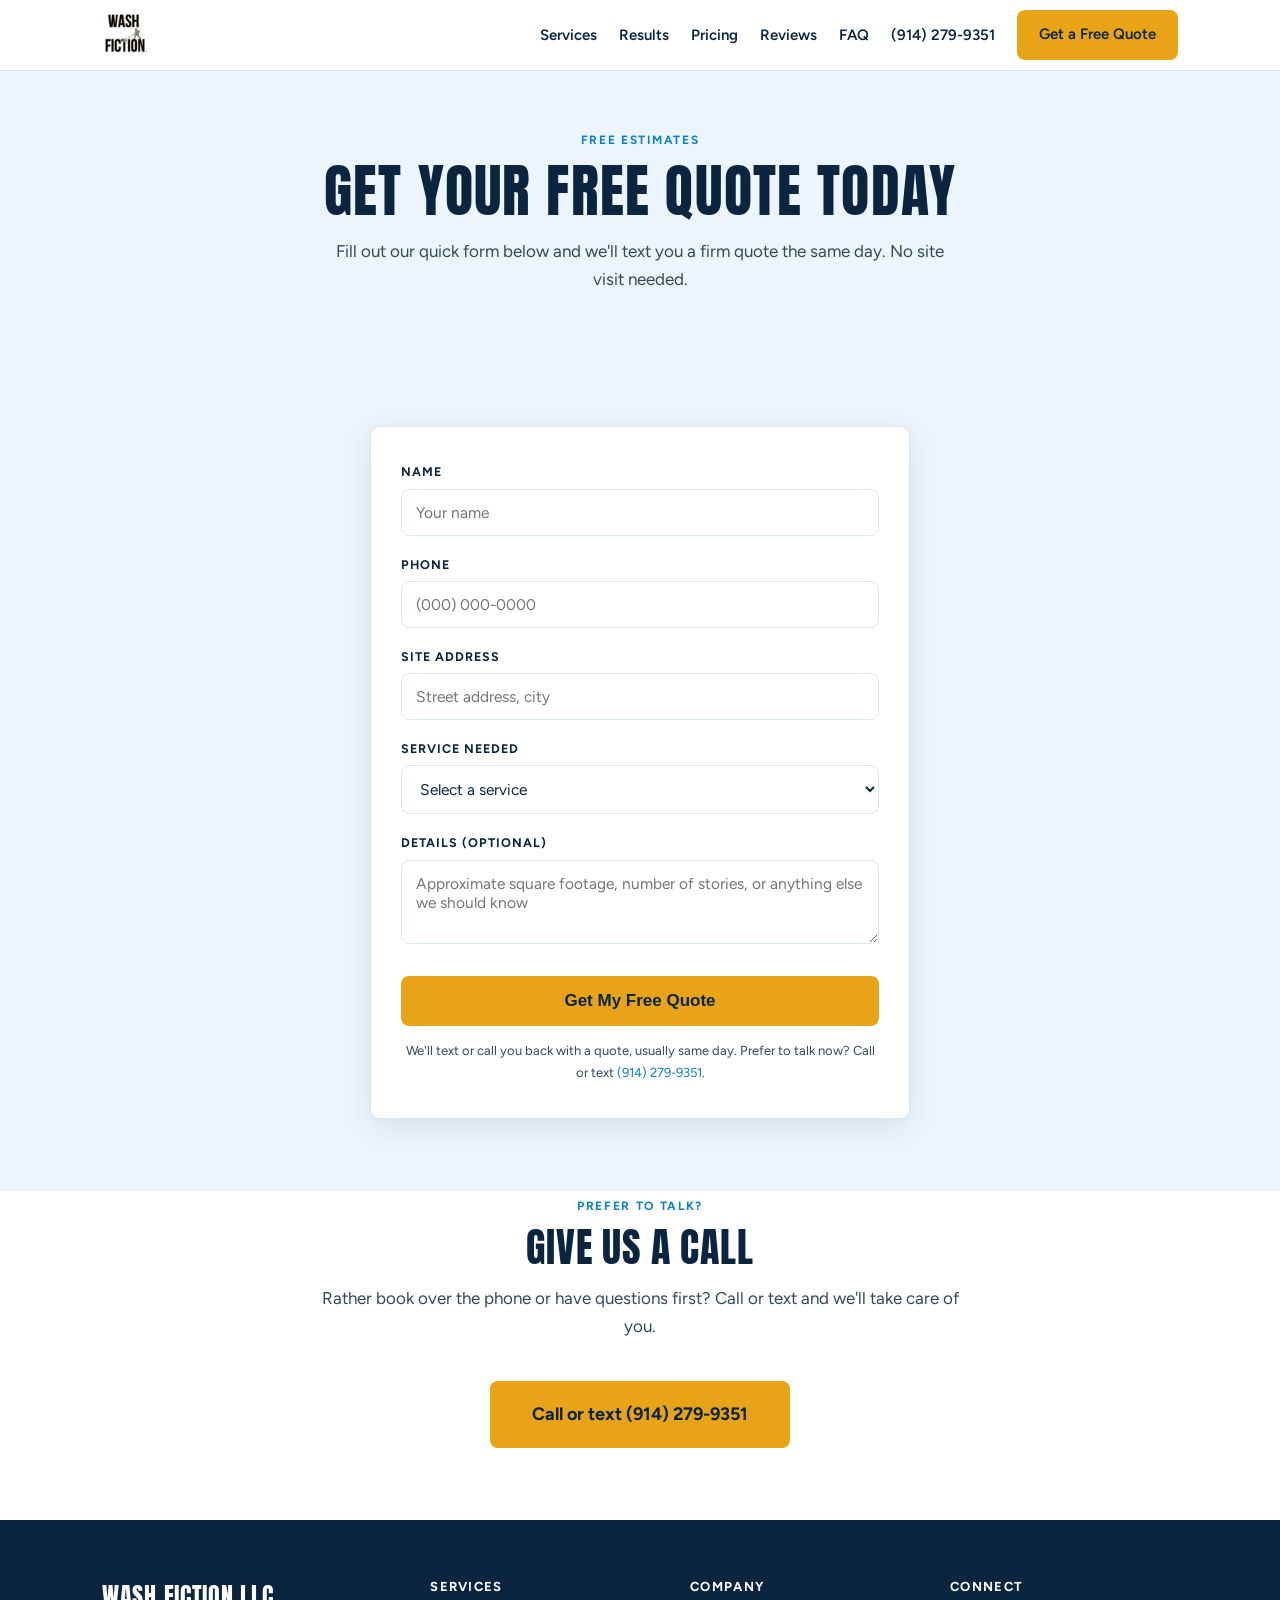
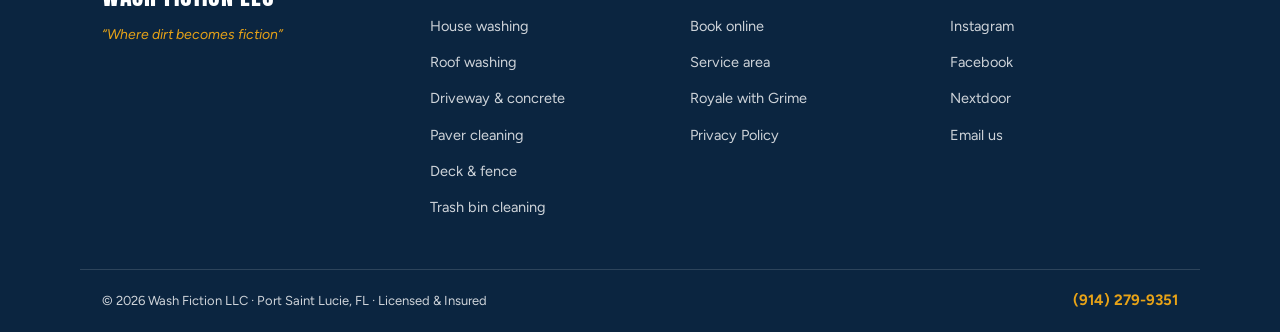
==== book.html @ 0825ec8f "Add files via upload" ====
<!DOCTYPE html>
<html lang="en">
<head>
<meta charset="UTF-8">
<meta name="viewport" content="width=device-width, initial-scale=1.0">

<!-- Google tag (gtag.js) -->
<script async src="https://www.googletagmanager.com/gtag/js?id=G-NVC5GT0XMM"></script>
<script>
  window.dataLayer = window.dataLayer || [];
  function gtag(){dataLayer.push(arguments);}
  gtag('js', new Date());
  gtag('config', 'G-NVC5GT0XMM');
</script>
<title>Book a Free Quote | Pressure Washing Port Saint Lucie | Wash Fiction</title>
<meta name="description" content="Request a free pressure washing quote in Port Saint Lucie, FL. Name, phone, service — we text you a firm price, usually the same day.">
<link rel="canonical" href="https://washfiction.com/book.html">
<meta property="og:title" content="Book a Free Quote | Pressure Washing Port Saint Lucie | Wash Fiction">
<meta property="og:description" content="Request a free pressure washing quote in Port Saint Lucie, FL. Name, phone, service — we text you a firm price, usually the same day.">
<meta property="og:url" content="https://washfiction.com/book.html">
<meta property="og:type" content="website">
<meta property="og:image" content="https://washfiction.com/og-image.jpg">
<meta property="og:image:width" content="1200">
<meta property="og:image:height" content="630">
<meta name="twitter:card" content="summary_large_image">
<meta name="twitter:image" content="https://washfiction.com/og-image.jpg">
<link rel="preconnect" href="https://fonts.googleapis.com">
<link rel="preconnect" href="https://fonts.gstatic.com" crossorigin>
<link href="https://fonts.googleapis.com/css2?family=Anton&family=Figtree:wght@400;600;700&display=swap" rel="stylesheet">
<link rel="stylesheet" href="styles.css">
<script type="application/ld+json">
{
 "@context": "https://schema.org",
 "@type": "LocalBusiness",
 "@id": "https://washfiction.com/#business",
 "name": "Wash Fiction LLC",
 "description": "Professional pressure washing and soft washing serving Port Saint Lucie, Stuart, Palm City, and the Treasure Coast of Florida.",
 "url": "https://washfiction.com",
 "telephone": "+19142799351",
 "email": "chris@washfiction.com",
 "image": "https://washfiction.com/og-image.jpg",
 "priceRange": "$150 - $600",
 "address": {
  "@type": "PostalAddress",
  "addressLocality": "Port Saint Lucie",
  "addressRegion": "FL",
  "addressCountry": "US"
 },
 "areaServed": [
  {
   "@type": "City",
   "name": "Port Saint Lucie"
  },
  {
   "@type": "City",
   "name": "Stuart"
  },
  {
   "@type": "City",
   "name": "Palm City"
  },
  {
   "@type": "City",
   "name": "Jensen Beach"
  },
  {
   "@type": "City",
   "name": "Fort Pierce"
  },
  {
   "@type": "City",
   "name": "Hobe Sound"
  }
 ],
 "sameAs": [
  "https://instagram.com/washfiction",
  "https://facebook.com/washfiction"
 ]
}
</script>

</head>
<body data-page="book">
<nav>
  <div class="nav-inner">
    <div class="nav-brand">
      <a href="index.html" aria-label="Wash Fiction LLC home"><img src="logo.svg" alt="Wash Fiction LLC"></a>
    </div>
    <ul class="nav-links" id="navLinks">
      <li><a href="index.html#services">Services</a></li>
      <li><a href="index.html#results">Results</a></li>
      <li><a href="index.html#pricing">Pricing</a></li>
      <li><a href="index.html#reviews">Reviews</a></li>
      <li><a href="index.html#faq">FAQ</a></li>
      <li class="nav-phone-top"><a class="nav-phone" href="tel:+19142799351">(914) 279-9351</a></li>
      <li><a href="book.html" class="btn btn-gold nav-cta">Get a Free Quote</a></li>
    </ul>
    <button class="hamburger" id="hamburger" aria-label="Menu">
      <span></span><span></span><span></span>
    </button>
  </div>
</nav>

<header class="svc-hero band" style="padding-bottom:20px;">
  <div class="wrap center">
    <p class="eyebrow">Free estimates</p>
    <h1>Get your free quote today</h1>
    <p class="lede">Fill out our quick form below and we'll text you a firm quote the same day. No site visit needed.</p>
  </div>
</header>
<section id="book" class="band center">
  <div class="wrap">
    <div class="reveal">
      <form class="quote-form" id="quoteForm" action="https://api.web3forms.com/submit" method="POST" autocomplete="on">
        <input type="hidden" name="access_key" value="2c1e29c5-a08d-449c-82dc-ea2ef049fccb">
        <input type="hidden" name="subject" value="New Quote Request — Wash Fiction">
        <input type="hidden" name="from_name" value="Wash Fiction Website">
        <input type="hidden" name="page" value="book">
        <input type="checkbox" name="botcheck" style="display:none;">

        <label for="qf-name">Name</label>
        <input type="text" id="qf-name" name="name" placeholder="Your name" required autocomplete="name" autocapitalize="words">

        <label for="qf-phone">Phone</label>
        <input type="tel" id="qf-phone" name="phone" placeholder="(000) 000-0000" required autocomplete="tel" inputmode="tel">

        <label for="qf-address">Site Address</label>
        <input type="text" id="qf-address" name="site_address" placeholder="Street address, city" required autocomplete="street-address" autocapitalize="words">

        <label for="qf-service">Service Needed</label>
        <select id="qf-service" name="service" required>
        <option value="" disabled selected>Select a service</option>
        <option value="House Wash">House Wash</option>
        <option value="Roof Wash">Roof Wash</option>
        <option value="Concrete Cleaning">Concrete Cleaning</option>
        <option value="Paver Cleaning">Paver Cleaning</option>
        <option value="Deck Cleaning">Deck Cleaning</option>
        <option value="Fence Cleaning">Fence Cleaning</option>
        <option value="Trash Bin Cleaning">Trash Bin Cleaning</option>
        <option value="House &amp; Concrete Combo">House &amp; Concrete Combo</option>
        <option value="Multiple / Not Sure">Multiple / Not Sure</option>
        </select>

        <label for="qf-details">Details (optional)</label>
        <textarea id="qf-details" name="details" placeholder="Approximate square footage, number of stories, or anything else we should know"></textarea>

        <button type="submit" class="btn btn-gold">Get My Free Quote</button>
        <p class="form-note">We'll text or call you back with a quote, usually same day. Prefer to talk now? Call or text <a href="tel:+19142799351">(914) 279-9351</a>.</p>
      </form>
      <div class="form-success" id="formSuccess">
        <div class="display">Request received!</div>
        <p>Thanks for reaching out. We'll get back to you with a quote shortly &mdash; usually the same day. Need us fast? Call or text (914) 279-9351.</p>
      </div>
    </div>
  </div>
</section>
<section id="call" class="center" style="padding-top:0;">
  <div class="wrap">
    <p class="eyebrow reveal">Prefer to talk?</p>
    <h2 class="reveal">Give us a call</h2>
    <p class="lede reveal">Rather book over the phone or have questions first? Call or text and we'll take care of you.</p>
    <a href="tel:+19142799351" class="btn btn-gold reveal" style="font-size:18px;padding:16px 40px;">Call or text (914) 279-9351</a>
  </div>
</section>

<footer>
  <div class="footer-top">
    <div>
      <div class="footer-brand-name">Wash Fiction LLC</div>
      <div class="footer-brand-tag">&ldquo;Where dirt becomes fiction&rdquo;</div>
    </div>
    <div>
      <h4>Services</h4>
      <ul>
        <li><a href="house-washing.html">House washing</a></li>
        <li><a href="roof-washing.html">Roof washing</a></li>
        <li><a href="concrete-cleaning.html">Driveway &amp; concrete</a></li>
        <li><a href="paver-cleaning.html">Paver cleaning</a></li>
        <li><a href="deck-fence-cleaning.html">Deck &amp; fence</a></li>
        <li><a href="trash-bin-cleaning.html">Trash bin cleaning</a></li>
      </ul>
    </div>
    <div>
      <h4>Company</h4>
      <ul>
        <li><a href="book.html">Book online</a></li>
        <li><a href="index.html#area">Service area</a></li>
        <li><a href="royale-with-grime.html">Royale with Grime</a></li>
        <li><a href="privacy.html">Privacy Policy</a></li>
      </ul>
    </div>
    <div>
      <h4>Connect</h4>
      <ul>
        <li><a href="https://instagram.com/washfiction" target="_blank" rel="noopener">Instagram</a></li>
        <li><a href="https://facebook.com/washfiction" target="_blank" rel="noopener">Facebook</a></li>
        <li><a href="https://nextdoor.com" target="_blank" rel="noopener">Nextdoor</a></li>
        <li><a href="mailto:chris@washfiction.com">Email us</a></li>
      </ul>
    </div>
  </div>
  <div class="footer-bottom">
    <div>&copy; 2026 Wash Fiction LLC &middot; Port Saint Lucie, FL &middot; Licensed &amp; Insured</div>
    <a class="footer-phone" href="tel:+19142799351">(914) 279-9351</a>
  </div>
</footer>
<a href="book.html" class="float-est" aria-label="Get a free quote">
  <svg viewBox="0 0 24 24" fill="none" stroke="currentColor" stroke-width="2.2" stroke-linecap="round" stroke-linejoin="round"><path d="M14 2H6a2 2 0 0 0-2 2v16a2 2 0 0 0 2 2h12a2 2 0 0 0 2-2V8z"/><polyline points="14 2 14 8 20 8"/><line x1="9" y1="15" x2="15" y2="15"/></svg>
  Free Quote
</a>
<script src="main.js" defer></script>
</body>
</html>
---- styles.css ----
/* ============================================================
   Wash Fiction LLC — V2  ·  bright & clean
   Palette: ink navy / water blue / sky wash / brand gold
   Type: Anton (display) + Figtree (body)
   ============================================================ */
:root {
  --ink: #0B2540;        /* deep harbor navy */
  --blue: #0E7FC1;       /* clean water blue */
  --blue-dark: #0A5E90;
  --sky: #ECF5FB;        /* pale sky section band */
  --line: #D8E6F0;
  --gold: #E8A317;       /* brand gold, CTA only */
  --gold-dark: #C98A0E;
  --text: #33475B;
  --white: #FFFFFF;
  --radius: 10px;
  --shadow: 0 8px 28px rgba(11, 37, 64, .10);
}

* { margin: 0; padding: 0; box-sizing: border-box; }
html { scroll-behavior: smooth; }
@media (prefers-reduced-motion: reduce) {
  html { scroll-behavior: auto; }
  *, *::before, *::after { animation: none !important; transition: none !important; }
}
body {
  font-family: 'Figtree', system-ui, sans-serif;
  color: var(--text);
  background: var(--white);
  line-height: 1.7;
  font-size: 16px;
  -webkit-font-smoothing: antialiased;
}
img, video { max-width: 100%; display: block; }
a { color: var(--blue); text-decoration: none; }
a:hover { color: var(--blue-dark); }
:focus-visible { outline: 3px solid var(--blue); outline-offset: 2px; }

h1, h2, .display {
  font-family: 'Anton', sans-serif;
  font-weight: 400;
  letter-spacing: .02em;
  color: var(--ink);
  line-height: 1.08;
  text-transform: uppercase;
}
h1 { font-size: clamp(34px, 5.4vw, 58px); }
h2 { font-size: clamp(26px, 4vw, 40px); }
h3 { font-size: 19px; color: var(--ink); font-weight: 700; }

.wrap { max-width: 1120px; margin: 0 auto; padding: 0 22px; }
section { padding: 72px 0; }
.band { background: var(--sky); }

.eyebrow {
  display: inline-block;
  font-size: 12px; font-weight: 700;
  letter-spacing: .14em; text-transform: uppercase;
  color: var(--blue);
  margin-bottom: 10px;
}
.lede { max-width: 640px; margin: 14px auto 40px; font-size: 17px; }
.center { text-align: center; }
.center .lede { margin-left: auto; margin-right: auto; }

/* ---------- buttons ---------- */
.btn {
  display: inline-block;
  font-weight: 700; font-size: 16px;
  padding: 14px 30px;
  border-radius: 8px;
  border: 2px solid transparent;
  cursor: pointer;
  transition: transform .15s, box-shadow .15s, background .15s;
  text-align: center;
}
.btn-gold { background: var(--gold); color: var(--ink); }
.btn-gold:hover { background: var(--gold-dark); color: var(--ink); transform: translateY(-1px); box-shadow: var(--shadow); }
.btn-outline { border-color: var(--ink); color: var(--ink); background: transparent; }
.btn-outline:hover { background: var(--ink); color: var(--white); }
.btn-ghost-light { border-color: rgba(255,255,255,.7); color: var(--white); }
.btn-ghost-light:hover { background: rgba(255,255,255,.12); color: var(--white); }

/* ---------- nav ---------- */
nav {
  position: sticky; top: 0; z-index: 60;
  background: rgba(255,255,255,.96);
  backdrop-filter: blur(8px);
  border-bottom: 1px solid var(--line);
}
.nav-inner {
  max-width: 1120px; margin: 0 auto; padding: 10px 22px;
  display: flex; align-items: center; gap: 24px;
}
.nav-brand img { height: 46px; width: auto; }
.nav-links {
  display: flex; align-items: center; gap: 22px;
  list-style: none; margin-left: auto;
}
.nav-links a { color: var(--ink); font-weight: 600; font-size: 15px; }
.nav-links a:hover { color: var(--blue); }
.nav-phone { font-weight: 700; color: var(--ink); white-space: nowrap; }
.nav-phone:hover { color: var(--blue); }
.nav-cta { padding: 10px 20px; font-size: 15px; }
.hamburger {
  display: none; margin-left: auto;
  background: none; border: 0; cursor: pointer; padding: 8px;
}
.hamburger span {
  display: block; width: 24px; height: 3px; margin: 5px 0;
  background: var(--ink); border-radius: 2px;
}

/* ---------- hero ---------- */
.hero { padding: 64px 0 72px; }
.hero-grid {
  display: grid; grid-template-columns: 1.05fr 1fr;
  gap: 48px; align-items: center;
}
.hero-loc {
  font-size: 12px; font-weight: 700; letter-spacing: .14em;
  text-transform: uppercase; color: var(--blue); margin-bottom: 14px;
}
.hero-sub { font-size: 17px; margin: 18px 0 28px; max-width: 520px; }
.hero-btns { display: flex; gap: 12px; flex-wrap: wrap; }
.hero-proof { margin-top: 22px; font-size: 14px; font-weight: 600; color: var(--ink); }
.hero-proof .stars { color: var(--gold); letter-spacing: 2px; }

/* before/after slider — the signature element */
.ba-slider {
  position: relative; overflow: hidden;
  border-radius: var(--radius);
  box-shadow: var(--shadow);
  aspect-ratio: 4 / 3;
  background: var(--sky);
  touch-action: none;
  user-select: none;
}
.ba-slider img {
  position: absolute; inset: 0;
  width: 100%; height: 100%; object-fit: cover;
  pointer-events: none;
}
.ba-slider .img-before { clip-path: inset(0 calc(100% - var(--pos, 50%)) 0 0); }
.ba-slider .handle {
  position: absolute; top: 0; bottom: 0;
  left: var(--pos, 50%); width: 3px;
  background: var(--white);
  box-shadow: 0 0 0 1px rgba(11,37,64,.25);
  transform: translateX(-50%);
}
.ba-slider .handle::after {
  content: "\2194";
  position: absolute; top: 50%; left: 50%;
  transform: translate(-50%, -50%);
  width: 42px; height: 42px;
  background: var(--white); color: var(--ink);
  border-radius: 50%;
  display: flex; align-items: center; justify-content: center;
  font-size: 18px; font-weight: 700;
  box-shadow: var(--shadow);
}
.ba-slider .tag {
  position: absolute; top: 12px;
  padding: 4px 12px; border-radius: 999px;
  font-size: 12px; font-weight: 700; letter-spacing: .06em;
  text-transform: uppercase; color: var(--white);
  z-index: 2;
}
.tag-before { left: 12px; background: rgba(11,37,64,.85); }
.tag-after { right: 12px; background: var(--blue); }
.ba-slider input[type="range"] {
  position: absolute; inset: 0; width: 100%; height: 100%;
  opacity: 0; cursor: ew-resize; margin: 0;
}
.ba-slider-caption {
  margin-top: 10px; text-align: center;
  font-size: 13px; color: var(--text);
}

/* ---------- trust bar ---------- */
.trust-bar { background: var(--ink); padding: 16px 0; }
.trust-inner {
  max-width: 1120px; margin: 0 auto; padding: 0 22px;
  display: flex; flex-wrap: wrap; justify-content: center;
  gap: 10px 34px;
}
.trust-item {
  color: var(--white); font-size: 13.5px; font-weight: 600;
  display: flex; align-items: center; gap: 8px;
}
.trust-item::before { content: "\2713"; color: var(--gold); font-weight: 700; }

/* ---------- service cards ---------- */
.svc-grid {
  display: grid; grid-template-columns: repeat(auto-fill, minmax(250px, 1fr));
  gap: 20px; margin-top: 8px;
}
.svc-card {
  background: var(--white);
  border: 1px solid var(--line);
  border-radius: var(--radius);
  padding: 26px 24px 22px;
  text-align: left;
  display: flex; flex-direction: column;
  transition: transform .15s, box-shadow .15s;
}
a.svc-card { color: var(--text); }
a.svc-card:hover { transform: translateY(-3px); box-shadow: var(--shadow); color: var(--text); }
.svc-card h3 { margin-bottom: 8px; }
.svc-card p { font-size: 14.5px; flex: 1; }
.svc-price {
  margin-top: 16px;
  font-family: 'Anton', sans-serif; font-size: 20px;
  color: var(--blue); letter-spacing: .03em;
}
.svc-more { margin-top: 6px; font-size: 13.5px; font-weight: 700; color: var(--blue); }

/* ---------- steps ---------- */
.steps { display: grid; grid-template-columns: repeat(3, 1fr); gap: 22px; margin-top: 8px; text-align: left; }
.step {
  background: var(--white); border: 1px solid var(--line);
  border-radius: var(--radius); padding: 26px 24px;
}
.step-num {
  font-family: 'Anton', sans-serif; font-size: 30px;
  color: var(--gold); margin-bottom: 8px;
}
.step p { font-size: 14.5px; }

/* ---------- pricing band ---------- */
.price-band { background: var(--ink); color: var(--white); }
.price-band h2, .price-band .display { color: var(--white); }
.price-band .eyebrow { color: var(--gold); }
.price-grid { display: grid; grid-template-columns: repeat(auto-fit, minmax(200px, 1fr)); gap: 18px; margin: 34px 0 22px; }
.price-cell {
  border: 1px solid rgba(255,255,255,.18); border-radius: var(--radius);
  padding: 20px; text-align: center;
}
.price-cell .rate { font-family: 'Anton', sans-serif; font-size: 26px; color: var(--gold); }
.price-cell .label { font-size: 13.5px; margin-top: 4px; color: rgba(255,255,255,.85); }
.price-note { text-align: center; font-size: 14px; color: rgba(255,255,255,.8); }

/* ---------- carousel (results) ---------- */
.ba-carousel { position: relative; overflow: hidden; border-radius: var(--radius); box-shadow: var(--shadow); }
.ba-track { display: flex; transition: transform .4s ease; }
.ba-slide { min-width: 100%; display: grid; grid-template-columns: 1fr 1fr; }
.ba-pair-item { position: relative; aspect-ratio: 4/3; background: var(--sky); }
.ba-pair-item img { width: 100%; height: 100%; object-fit: cover; }
.ba-tag {
  position: absolute; top: 10px; left: 10px;
  padding: 3px 11px; border-radius: 999px;
  font-size: 11.5px; font-weight: 700; text-transform: uppercase;
  letter-spacing: .06em; color: var(--white);
  background: rgba(11,37,64,.85);
}
.ba-tag-after { background: var(--blue); }
.ba-nav {
  position: absolute; top: 50%; transform: translateY(-50%);
  width: 40px; height: 40px; border-radius: 50%;
  border: 0; background: rgba(255,255,255,.92); color: var(--ink);
  font-size: 16px; cursor: pointer; box-shadow: var(--shadow); z-index: 3;
}
.ba-prev { left: 12px; } .ba-next { right: 12px; }
.ba-caption { margin-top: 12px; font-weight: 600; color: var(--ink); font-size: 14.5px; }
.ba-dots { display: flex; gap: 8px; justify-content: center; margin-top: 10px; }
.ba-dot { width: 8px; height: 8px; border-radius: 50%; background: var(--line); border: 0; cursor: pointer; padding: 0; }
.ba-dot.active { background: var(--blue); }
.ba-video-wrap { margin-top: 28px; }
.ba-video { width: 100%; border-radius: var(--radius); box-shadow: var(--shadow); }

/* ---------- reviews / strips ---------- */
.recurring-strip {
  display: flex; align-items: center; justify-content: space-between;
  gap: 20px; flex-wrap: wrap;
  background: var(--white); border: 2px solid var(--gold);
  border-radius: var(--radius); padding: 22px 26px;
}
.recurring-strip strong { color: var(--ink); font-size: 17px; }
.recurring-strip span { font-size: 14.5px; }

/* ---------- area tags ---------- */
.area-tags { display: flex; flex-wrap: wrap; gap: 10px; justify-content: center; }
.area-tag {
  background: var(--white); border: 1px solid var(--line);
  border-radius: 999px; padding: 8px 18px;
  font-size: 14px; font-weight: 600; color: var(--ink);
}

/* ---------- FAQ ---------- */
.faq-list { max-width: 720px; margin: 0 auto; text-align: left; }
.faq-list details {
  border-bottom: 1px solid var(--line); padding: 6px 0;
}
.faq-list summary {
  cursor: pointer; list-style: none;
  font-weight: 700; color: var(--ink); font-size: 15.5px;
  padding: 14px 30px 14px 0; position: relative;
}
.faq-list summary::-webkit-details-marker { display: none; }
.faq-list summary::after {
  content: "+"; position: absolute; right: 4px; top: 50%;
  transform: translateY(-50%);
  font-size: 20px; color: var(--blue); font-weight: 400;
}
.faq-list details[open] summary::after { content: "\2013"; }
.faq-list details p { padding: 0 0 16px; font-size: 14.5px; }

/* ---------- quote form ---------- */
.quote-form {
  background: var(--white); border: 1px solid var(--line);
  border-radius: var(--radius); box-shadow: var(--shadow);
  padding: 34px 30px; max-width: 540px; margin: 0 auto; text-align: left;
}
.quote-form label {
  display: block; font-size: 12.5px; font-weight: 700;
  letter-spacing: .08em; text-transform: uppercase;
  color: var(--ink); margin: 18px 0 6px;
}
.quote-form label:first-of-type { margin-top: 0; }
.quote-form input, .quote-form select, .quote-form textarea {
  width: 100%;
  background: var(--white); border: 1px solid var(--line);
  border-radius: 8px; padding: 13px 14px;
  color: var(--ink); font-size: 15.5px; font-family: inherit;
}
.quote-form input:focus, .quote-form select:focus, .quote-form textarea:focus {
  outline: none; border-color: var(--blue);
  box-shadow: 0 0 0 3px rgba(14,127,193,.15);
}
.quote-form textarea { resize: vertical; min-height: 84px; }
.quote-form .btn { width: 100%; margin-top: 24px; border: 0; font-size: 17px; padding: 15px; }
.form-note { font-size: 13px; text-align: center; margin-top: 14px; }
.form-success {
  display: none;
  background: var(--white); border: 2px solid var(--blue);
  border-radius: var(--radius); padding: 46px 30px;
  max-width: 540px; margin: 0 auto; text-align: center;
}
.form-success .display { font-size: 28px; color: var(--blue); margin-bottom: 10px; }

/* ---------- service page ---------- */
.crumbs { font-size: 13px; margin-bottom: 18px; }
.crumbs a { font-weight: 600; }
.svc-hero { padding: 54px 0 60px; }
.svc-hero-grid { display: grid; grid-template-columns: 1.1fr 1fr; gap: 44px; align-items: center; }
.svc-facts {
  background: var(--white); border: 1px solid var(--line);
  border-radius: var(--radius); box-shadow: var(--shadow);
  padding: 26px;
}
.svc-facts h3 { margin-bottom: 12px; }
.svc-facts ul { list-style: none; }
.svc-facts li {
  padding: 9px 0 9px 28px; position: relative;
  font-size: 14.5px; border-bottom: 1px solid var(--sky);
}
.svc-facts li:last-child { border-bottom: 0; }
.svc-facts li::before {
  content: "\2713"; position: absolute; left: 2px;
  color: var(--blue); font-weight: 700;
}
.rate-box {
  display: flex; align-items: baseline; gap: 10px; flex-wrap: wrap;
  margin: 22px 0 4px;
}
.rate-box .rate { font-family: 'Anton', sans-serif; font-size: 40px; color: var(--blue); }
.rate-box .min { font-size: 14px; }
.two-col { display: grid; grid-template-columns: 1fr 1fr; gap: 40px; align-items: start; }
.related { display: flex; gap: 12px; flex-wrap: wrap; justify-content: center; }
.related a {
  background: var(--white); border: 1px solid var(--line);
  border-radius: 999px; padding: 9px 20px;
  font-size: 14px; font-weight: 600; color: var(--ink);
}
.related a:hover { border-color: var(--blue); color: var(--blue); }

/* ---------- footer ---------- */
footer { background: var(--ink); color: rgba(255,255,255,.8); padding: 56px 0 0; }
.footer-top {
  max-width: 1120px; margin: 0 auto; padding: 0 22px 40px;
  display: grid; grid-template-columns: 1.3fr 1fr 1fr 1fr; gap: 32px;
}
.footer-brand-name { font-family: 'Anton', sans-serif; font-size: 24px; color: var(--white); letter-spacing: .03em; text-transform: uppercase; }
.footer-brand-tag { font-style: italic; font-size: 14px; margin-top: 6px; color: var(--gold); }
.footer-top h4 {
  color: var(--white); font-size: 13px; letter-spacing: .1em;
  text-transform: uppercase; margin-bottom: 14px;
}
.footer-top ul { list-style: none; }
.footer-top li { margin-bottom: 9px; }
.footer-top a { color: rgba(255,255,255,.8); font-size: 14.5px; }
.footer-top a:hover { color: var(--gold); }
.footer-bottom {
  border-top: 1px solid rgba(255,255,255,.14);
  padding: 18px 22px;
  max-width: 1120px; margin: 0 auto;
  display: flex; justify-content: space-between; align-items: center;
  flex-wrap: wrap; gap: 10px; font-size: 13px;
}
.footer-phone { color: var(--gold); font-weight: 700; font-size: 15px; }

/* ---------- float CTA ---------- */
.float-est {
  position: fixed; right: 18px; bottom: 18px; z-index: 70;
  display: none; align-items: center; gap: 8px;
  background: var(--gold); color: var(--ink);
  font-weight: 700; font-size: 15px;
  padding: 14px 20px; border-radius: 999px;
  box-shadow: 0 10px 30px rgba(11,37,64,.3);
}
.float-est:hover { background: var(--gold-dark); color: var(--ink); }
.float-est svg { width: 18px; height: 18px; }

/* ---------- reveal ---------- */
.reveal { opacity: 0; transform: translateY(16px); transition: opacity .5s ease, transform .5s ease; }
.reveal.visible { opacity: 1; transform: none; }
@media (prefers-reduced-motion: reduce) { .reveal { opacity: 1; transform: none; } }

/* ---------- mobile ---------- */
@media (max-width: 900px) {
  section { padding: 54px 0; }
  .hero-grid, .svc-hero-grid, .two-col { grid-template-columns: 1fr; }
  .steps { grid-template-columns: 1fr; }
  .footer-top { grid-template-columns: 1fr 1fr; }
  .nav-links {
    display: none;
    position: absolute; top: 100%; left: 0; right: 0;
    background: var(--white); border-bottom: 1px solid var(--line);
    flex-direction: column; align-items: flex-start;
    padding: 16px 22px; gap: 14px;
  }
  .nav-links.open { display: flex; }
  .hamburger { display: block; }
  .nav-phone-top { display: none; }
  .float-est { display: flex; }
}
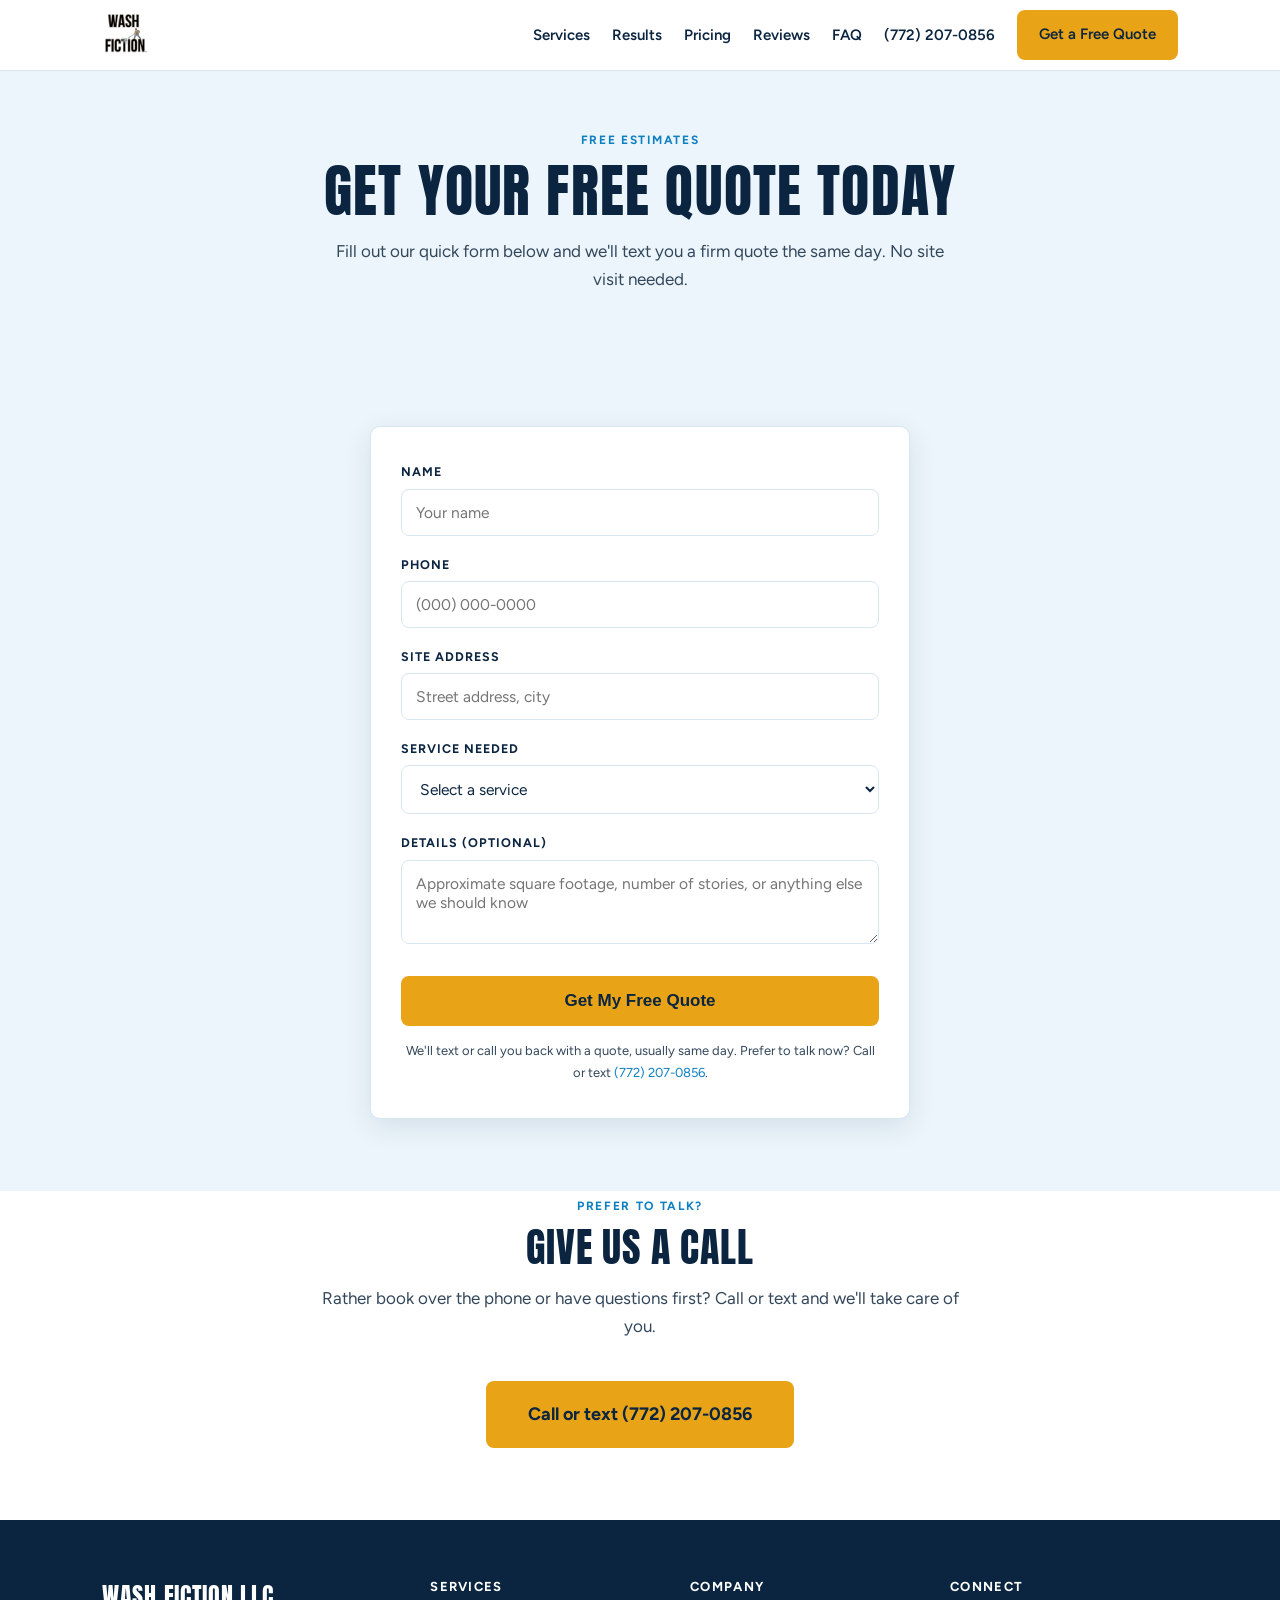
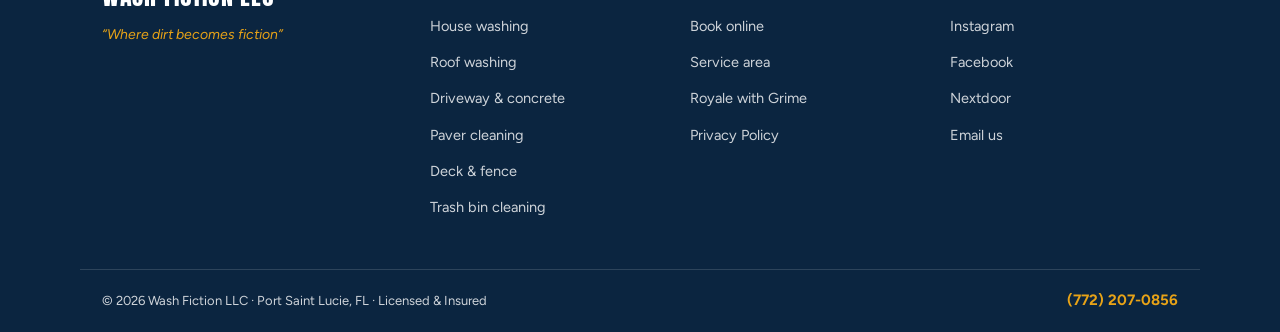
==== commit 01ea83b2: "Add files via upload" ====
--- a/book.html
+++ b/book.html
@@ -13,10 +13,10 @@
   gtag('config', 'G-NVC5GT0XMM');
 </script>
 <title>Book a Free Quote | Pressure Washing Port Saint Lucie | Wash Fiction</title>
-<meta name="description" content="Request a free pressure washing quote in Port Saint Lucie, FL. Name, phone, service — we text you a firm price, usually the same day.">
+<meta name="description" content="Request a free pressure washing quote in Port Saint Lucie, FL. Name, phone, and service. We text you a firm price, usually the same day.">
 <link rel="canonical" href="https://washfiction.com/book.html">
 <meta property="og:title" content="Book a Free Quote | Pressure Washing Port Saint Lucie | Wash Fiction">
-<meta property="og:description" content="Request a free pressure washing quote in Port Saint Lucie, FL. Name, phone, service — we text you a firm price, usually the same day.">
+<meta property="og:description" content="Request a free pressure washing quote in Port Saint Lucie, FL. Name, phone, and service. We text you a firm price, usually the same day.">
 <meta property="og:url" content="https://washfiction.com/book.html">
 <meta property="og:type" content="website">
 <meta property="og:image" content="https://washfiction.com/og-image.jpg">
@@ -36,7 +36,7 @@
  "name": "Wash Fiction LLC",
  "description": "Professional pressure washing and soft washing serving Port Saint Lucie, Stuart, Palm City, and the Treasure Coast of Florida.",
  "url": "https://washfiction.com",
- "telephone": "+19142799351",
+ "telephone": "+17722070856",
  "email": "chris@washfiction.com",
  "image": "https://washfiction.com/og-image.jpg",
  "priceRange": "$150 - $600",
@@ -92,7 +92,7 @@
       <li><a href="index.html#pricing">Pricing</a></li>
       <li><a href="index.html#reviews">Reviews</a></li>
       <li><a href="index.html#faq">FAQ</a></li>
-      <li class="nav-phone-top"><a class="nav-phone" href="tel:+19142799351">(914) 279-9351</a></li>
+      <li class="nav-phone-top"><a class="nav-phone" href="tel:+17722070856">(772) 207-0856</a></li>
       <li><a href="book.html" class="btn btn-gold nav-cta">Get a Free Quote</a></li>
     </ul>
     <button class="hamburger" id="hamburger" aria-label="Menu">
@@ -145,11 +145,11 @@
         <textarea id="qf-details" name="details" placeholder="Approximate square footage, number of stories, or anything else we should know"></textarea>
 
         <button type="submit" class="btn btn-gold">Get My Free Quote</button>
-        <p class="form-note">We'll text or call you back with a quote, usually same day. Prefer to talk now? Call or text <a href="tel:+19142799351">(914) 279-9351</a>.</p>
+        <p class="form-note">We'll text or call you back with a quote, usually same day. Prefer to talk now? Call or text <a href="tel:+17722070856">(772) 207-0856</a>.</p>
       </form>
       <div class="form-success" id="formSuccess">
         <div class="display">Request received!</div>
-        <p>Thanks for reaching out. We'll get back to you with a quote shortly &mdash; usually the same day. Need us fast? Call or text (914) 279-9351.</p>
+        <p>Thanks for reaching out. We'll get back to you with a quote shortly, usually the same day. Need us fast? Call or text (772) 207-0856.</p>
       </div>
     </div>
   </div>
@@ -159,7 +159,7 @@
     <p class="eyebrow reveal">Prefer to talk?</p>
     <h2 class="reveal">Give us a call</h2>
     <p class="lede reveal">Rather book over the phone or have questions first? Call or text and we'll take care of you.</p>
-    <a href="tel:+19142799351" class="btn btn-gold reveal" style="font-size:18px;padding:16px 40px;">Call or text (914) 279-9351</a>
+    <a href="tel:+17722070856" class="btn btn-gold reveal" style="font-size:18px;padding:16px 40px;">Call or text (772) 207-0856</a>
   </div>
 </section>
 
@@ -201,7 +201,7 @@
   </div>
   <div class="footer-bottom">
     <div>&copy; 2026 Wash Fiction LLC &middot; Port Saint Lucie, FL &middot; Licensed &amp; Insured</div>
-    <a class="footer-phone" href="tel:+19142799351">(914) 279-9351</a>
+    <a class="footer-phone" href="tel:+17722070856">(772) 207-0856</a>
   </div>
 </footer>
 <a href="book.html" class="float-est" aria-label="Get a free quote">
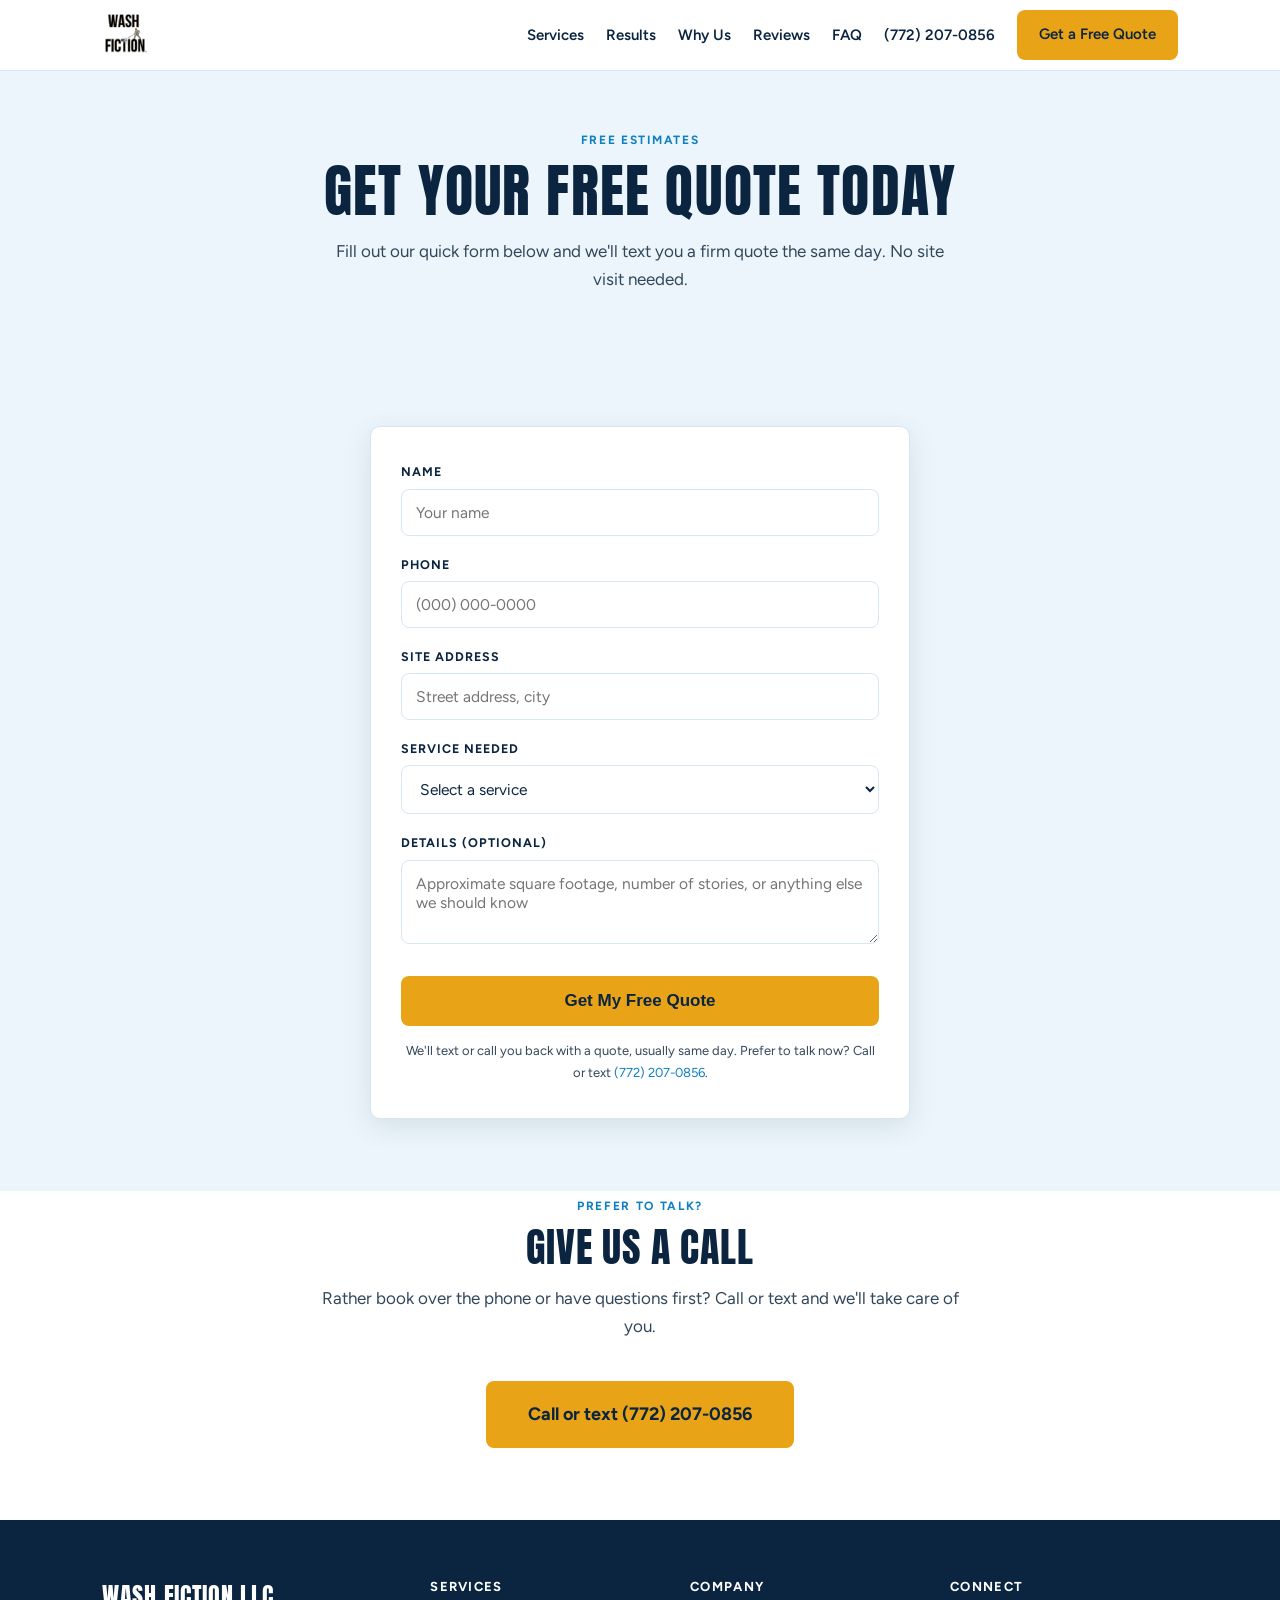
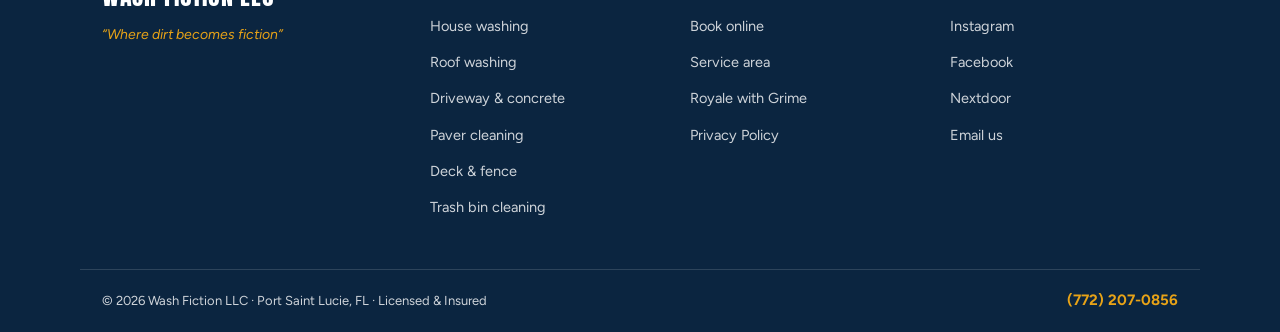
==== commit 9fe05b96: "Add files via upload" ====
--- a/book.html
+++ b/book.html
@@ -27,6 +27,8 @@
 <link rel="preconnect" href="https://fonts.googleapis.com">
 <link rel="preconnect" href="https://fonts.gstatic.com" crossorigin>
 <link href="https://fonts.googleapis.com/css2?family=Anton&family=Figtree:wght@400;600;700&display=swap" rel="stylesheet">
+<link rel="icon" href="favicon.png" sizes="192x192" type="image/png">
+<link rel="apple-touch-icon" href="apple-touch-icon.png">
 <link rel="stylesheet" href="styles.css">
 <script type="application/ld+json">
 {
@@ -39,7 +41,7 @@
  "telephone": "+17722070856",
  "email": "chris@washfiction.com",
  "image": "https://washfiction.com/og-image.jpg",
- "priceRange": "$150 - $600",
+ "priceRange": "$$",
  "address": {
   "@type": "PostalAddress",
   "addressLocality": "Port Saint Lucie",
@@ -89,7 +91,7 @@
     <ul class="nav-links" id="navLinks">
       <li><a href="index.html#services">Services</a></li>
       <li><a href="index.html#results">Results</a></li>
-      <li><a href="index.html#pricing">Pricing</a></li>
+      <li><a href="index.html#pricing">Why Us</a></li>
       <li><a href="index.html#reviews">Reviews</a></li>
       <li><a href="index.html#faq">FAQ</a></li>
       <li class="nav-phone-top"><a class="nav-phone" href="tel:+17722070856">(772) 207-0856</a></li>
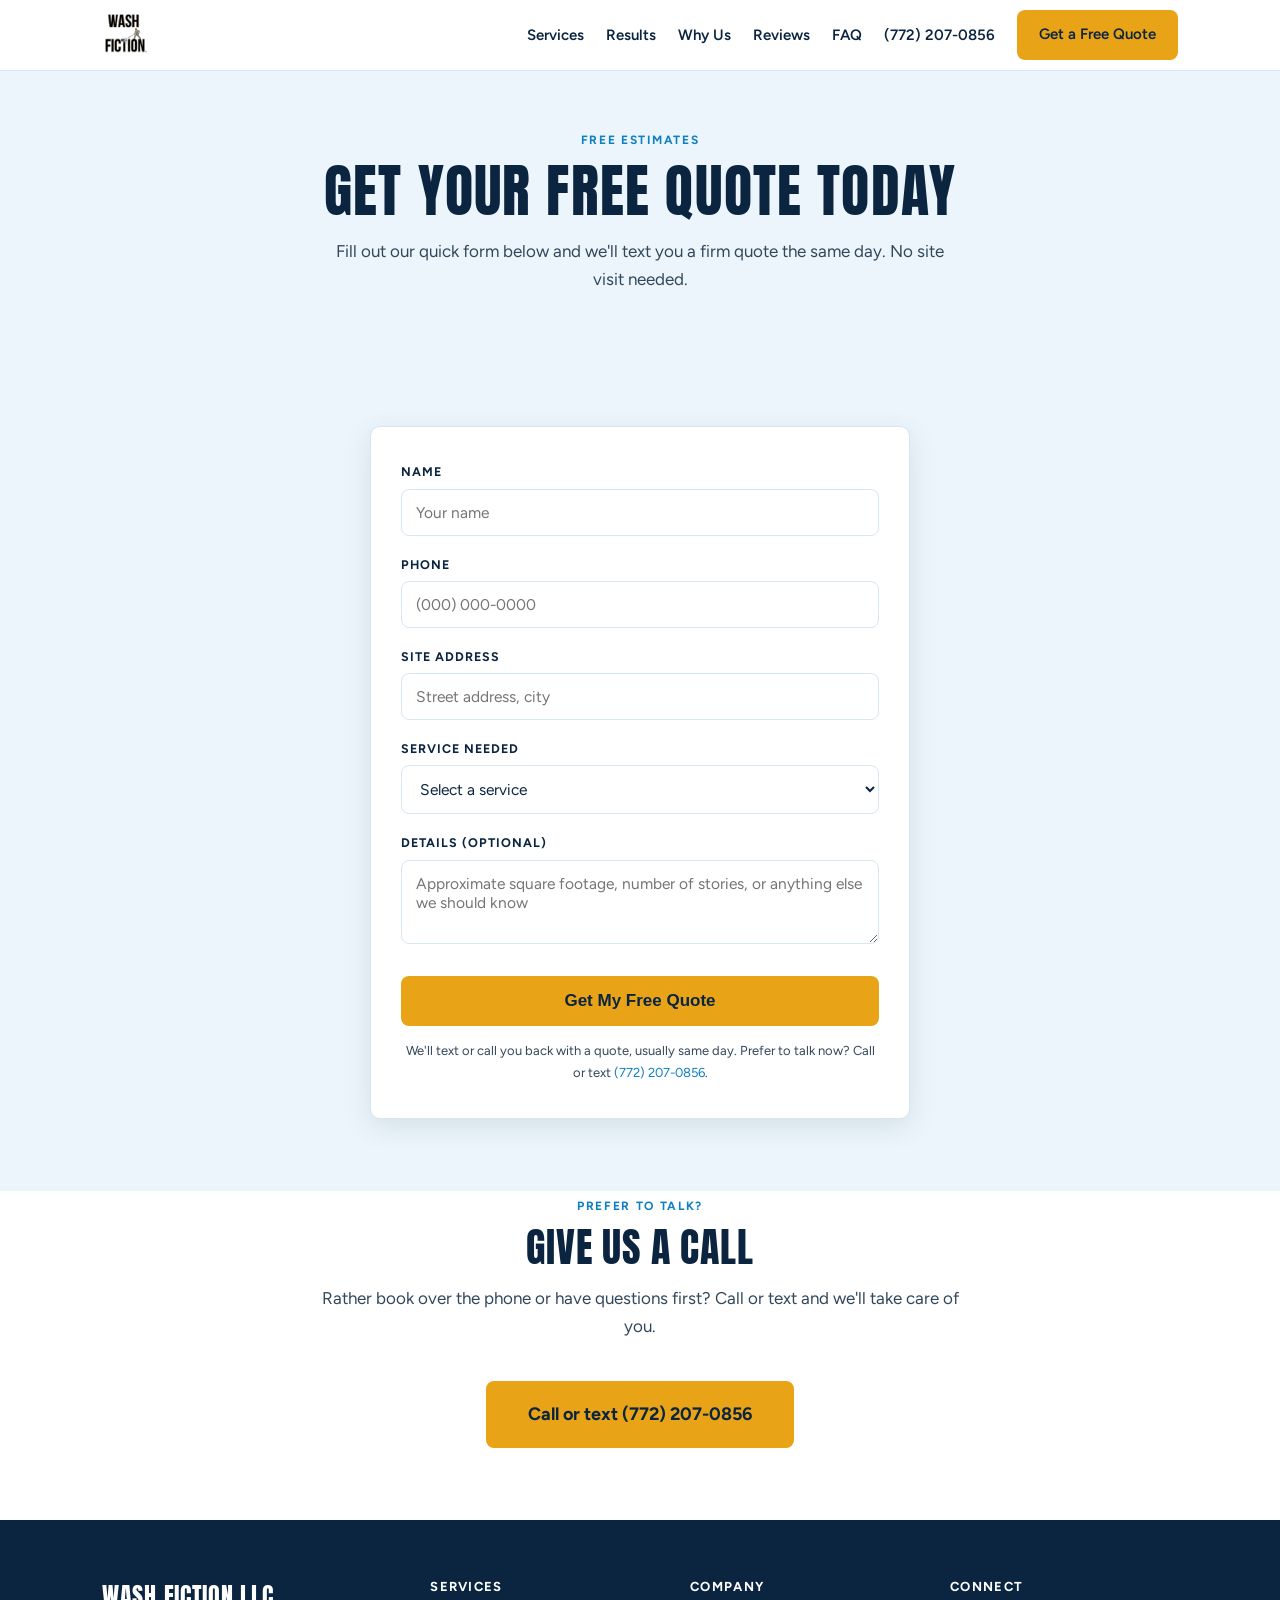
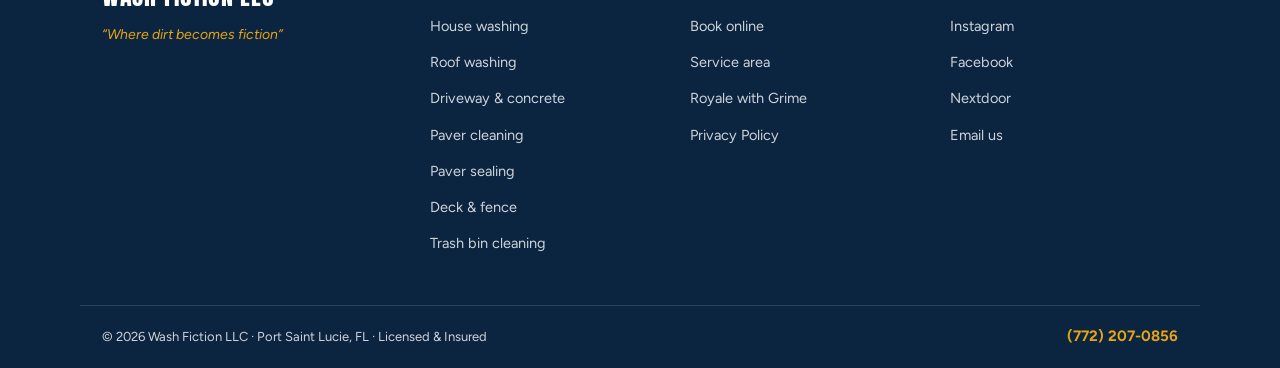
==== commit 03613fb9: "Add files via upload" ====
--- a/book.html
+++ b/book.html
@@ -136,6 +136,7 @@
         <option value="Roof Wash">Roof Wash</option>
         <option value="Concrete Cleaning">Concrete Cleaning</option>
         <option value="Paver Cleaning">Paver Cleaning</option>
+        <option value="Paver Sealing">Paver Sealing</option>
         <option value="Deck Cleaning">Deck Cleaning</option>
         <option value="Fence Cleaning">Fence Cleaning</option>
         <option value="Trash Bin Cleaning">Trash Bin Cleaning</option>
@@ -178,6 +179,7 @@
         <li><a href="roof-washing.html">Roof washing</a></li>
         <li><a href="concrete-cleaning.html">Driveway &amp; concrete</a></li>
         <li><a href="paver-cleaning.html">Paver cleaning</a></li>
+        <li><a href="paver-sealing.html">Paver sealing</a></li>
         <li><a href="deck-fence-cleaning.html">Deck &amp; fence</a></li>
         <li><a href="trash-bin-cleaning.html">Trash bin cleaning</a></li>
       </ul>
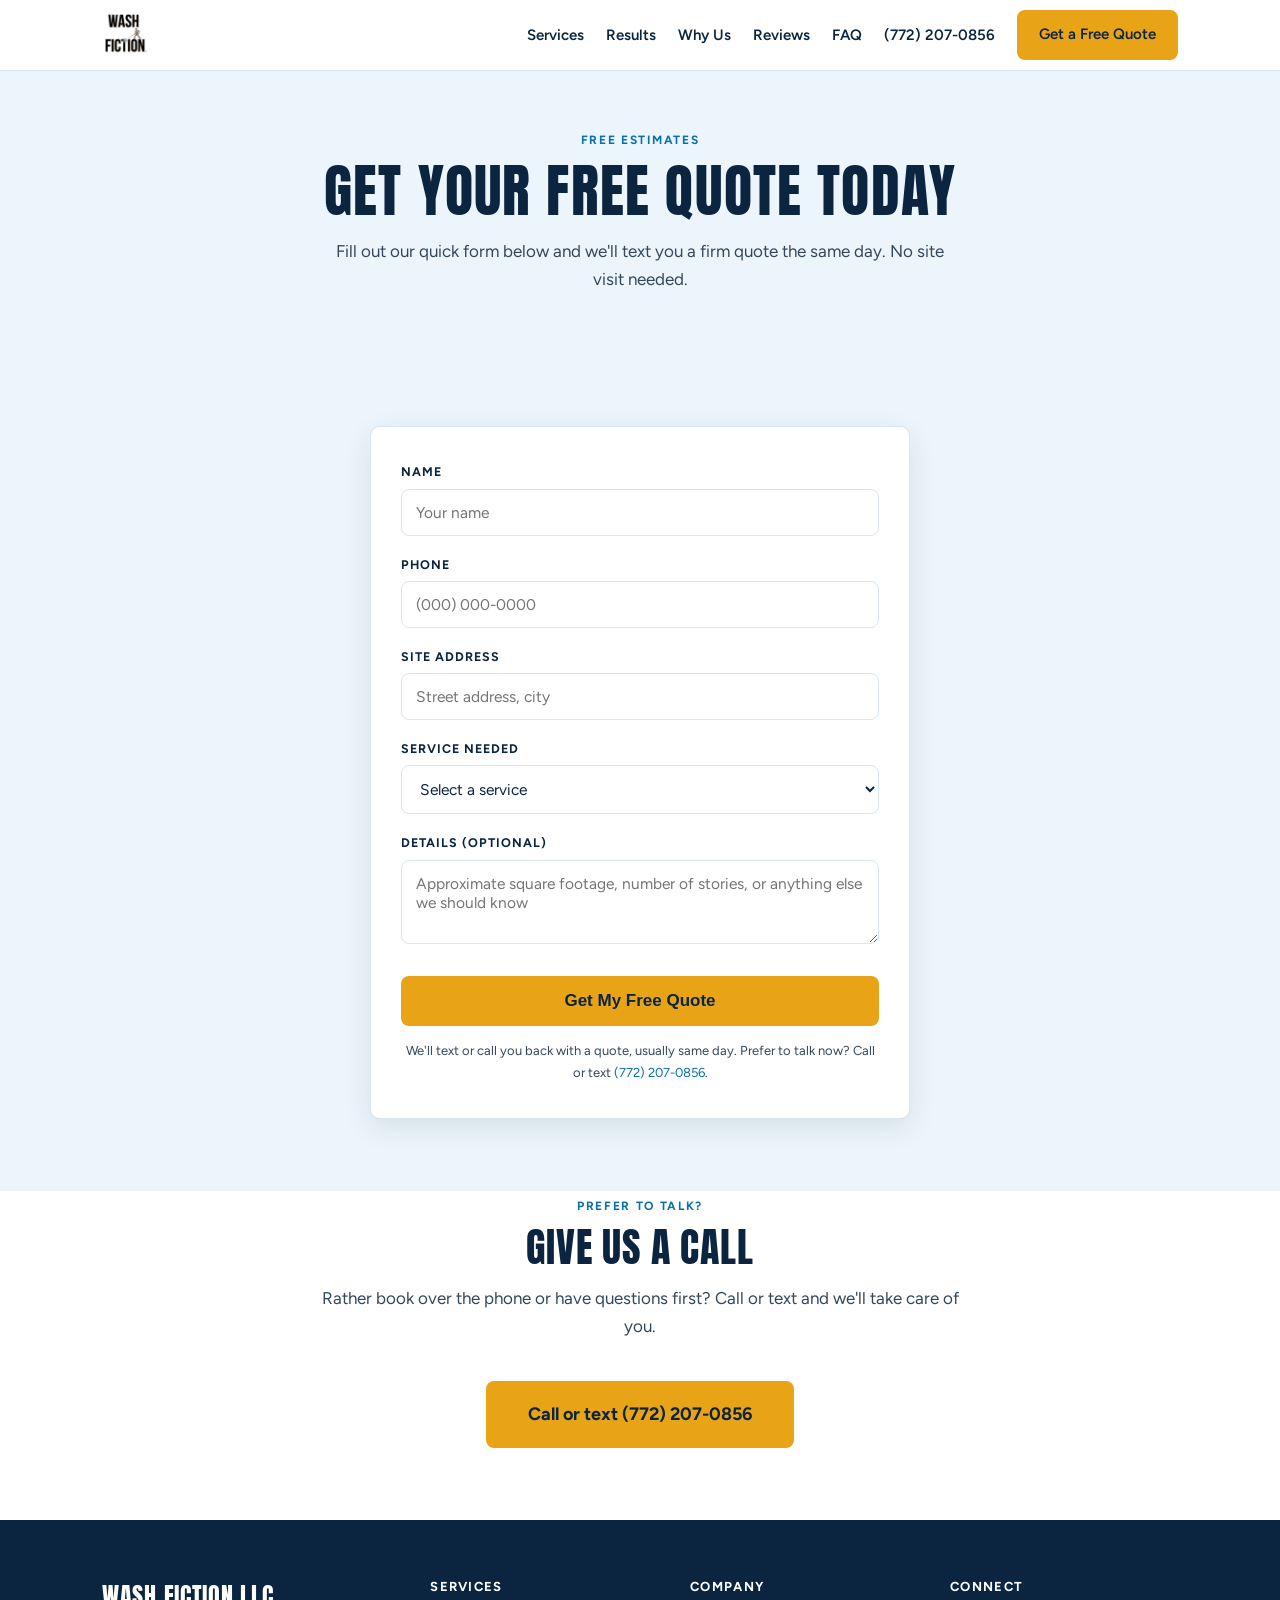
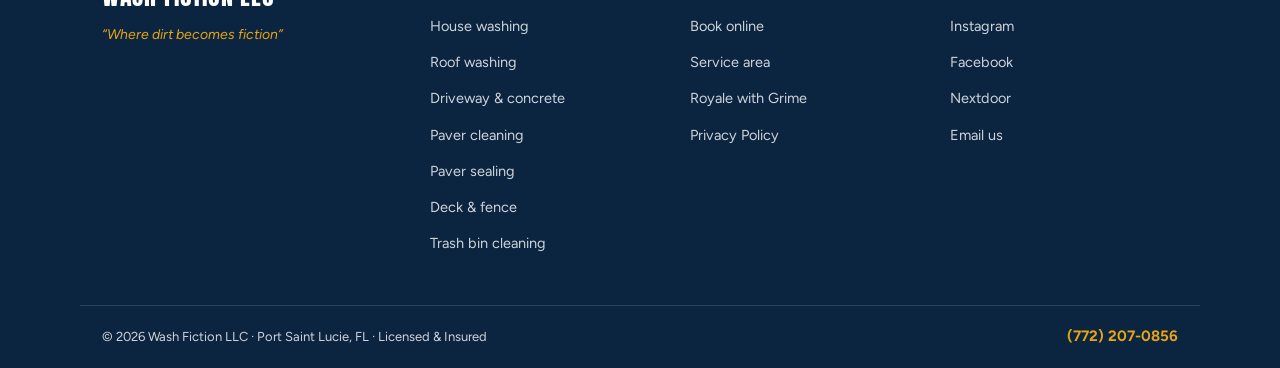
==== commit f4e61f9d: "Add files via upload" ====
--- a/book.html
+++ b/book.html
@@ -86,17 +86,18 @@
 <nav>
   <div class="nav-inner">
     <div class="nav-brand">
-      <a href="index.html" aria-label="Wash Fiction LLC home"><img src="logo.svg" alt="Wash Fiction LLC"></a>
+      <a href="/" aria-label="Wash Fiction LLC home"><img src="logo.svg" width="46" height="46" alt="Wash Fiction LLC"></a>
     </div>
     <ul class="nav-links" id="navLinks">
-      <li><a href="index.html#services">Services</a></li>
-      <li><a href="index.html#results">Results</a></li>
-      <li><a href="index.html#pricing">Why Us</a></li>
-      <li><a href="index.html#reviews">Reviews</a></li>
-      <li><a href="index.html#faq">FAQ</a></li>
+      <li><a href="/#services">Services</a></li>
+      <li><a href="/#results">Results</a></li>
+      <li><a href="/#pricing">Why Us</a></li>
+      <li><a href="/#reviews">Reviews</a></li>
+      <li><a href="/#faq">FAQ</a></li>
       <li class="nav-phone-top"><a class="nav-phone" href="tel:+17722070856">(772) 207-0856</a></li>
       <li><a href="book.html" class="btn btn-gold nav-cta">Get a Free Quote</a></li>
     </ul>
+    <a class="nav-call" href="tel:+17722070856" aria-label="Call Wash Fiction at (772) 207-0856"><svg viewBox="0 0 24 24" fill="none" stroke="currentColor" stroke-width="2.2" stroke-linecap="round" stroke-linejoin="round" aria-hidden="true"><path d="M22 16.92v3a2 2 0 0 1-2.18 2 19.79 19.79 0 0 1-8.63-3.07 19.5 19.5 0 0 1-6-6 19.79 19.79 0 0 1-3.07-8.67A2 2 0 0 1 4.11 2h3a2 2 0 0 1 2 1.72c.13.96.36 1.9.7 2.81a2 2 0 0 1-.45 2.11L8.09 9.91a16 16 0 0 0 6 6l1.27-1.27a2 2 0 0 1 2.11-.45c.91.34 1.85.57 2.81.7A2 2 0 0 1 22 16.92z"/></svg><span class="nav-call-label">Call</span></a>
     <button class="hamburger" id="hamburger" aria-label="Menu">
       <span></span><span></span><span></span>
     </button>
@@ -173,7 +174,7 @@
       <div class="footer-brand-tag">&ldquo;Where dirt becomes fiction&rdquo;</div>
     </div>
     <div>
-      <h4>Services</h4>
+      <h2>Services</h2>
       <ul>
         <li><a href="house-washing.html">House washing</a></li>
         <li><a href="roof-washing.html">Roof washing</a></li>
@@ -185,16 +186,16 @@
       </ul>
     </div>
     <div>
-      <h4>Company</h4>
+      <h2>Company</h2>
       <ul>
         <li><a href="book.html">Book online</a></li>
-        <li><a href="index.html#area">Service area</a></li>
+        <li><a href="/#area">Service area</a></li>
         <li><a href="royale-with-grime.html">Royale with Grime</a></li>
         <li><a href="privacy.html">Privacy Policy</a></li>
       </ul>
     </div>
     <div>
-      <h4>Connect</h4>
+      <h2>Connect</h2>
       <ul>
         <li><a href="https://instagram.com/washfiction" target="_blank" rel="noopener">Instagram</a></li>
         <li><a href="https://facebook.com/washfiction" target="_blank" rel="noopener">Facebook</a></li>
@@ -208,10 +209,10 @@
     <a class="footer-phone" href="tel:+17722070856">(772) 207-0856</a>
   </div>
 </footer>
-<a href="book.html" class="float-est" aria-label="Get a free quote">
-  <svg viewBox="0 0 24 24" fill="none" stroke="currentColor" stroke-width="2.2" stroke-linecap="round" stroke-linejoin="round"><path d="M14 2H6a2 2 0 0 0-2 2v16a2 2 0 0 0 2 2h12a2 2 0 0 0 2-2V8z"/><polyline points="14 2 14 8 20 8"/><line x1="9" y1="15" x2="15" y2="15"/></svg>
-  Free Quote
-</a>
+<div class="mobile-cta">
+  <a href="tel:+17722070856" class="mc-call" aria-label="Call or text (772) 207-0856"><svg viewBox="0 0 24 24" fill="none" stroke="currentColor" stroke-width="2.2" stroke-linecap="round" stroke-linejoin="round" aria-hidden="true"><path d="M22 16.92v3a2 2 0 0 1-2.18 2 19.79 19.79 0 0 1-8.63-3.07 19.5 19.5 0 0 1-6-6 19.79 19.79 0 0 1-3.07-8.67A2 2 0 0 1 4.11 2h3a2 2 0 0 1 2 1.72c.13.96.36 1.9.7 2.81a2 2 0 0 1-.45 2.11L8.09 9.91a16 16 0 0 0 6 6l1.27-1.27a2 2 0 0 1 2.11-.45c.91.34 1.85.57 2.81.7A2 2 0 0 1 22 16.92z"/></svg>Call or Text</a>
+  <a href="book.html" class="mc-quote"><svg viewBox="0 0 24 24" fill="none" stroke="currentColor" stroke-width="2.2" stroke-linecap="round" stroke-linejoin="round" aria-hidden="true"><path d="M14 2H6a2 2 0 0 0-2 2v16a2 2 0 0 0 2 2h12a2 2 0 0 0 2-2V8z"/><polyline points="14 2 14 8 20 8"/><line x1="9" y1="15" x2="15" y2="15"/></svg>Free Quote</a>
+</div>
 <script src="main.js" defer></script>
 </body>
 </html>
--- a/styles.css
+++ b/styles.css
@@ -1,35 +1,35 @@
 /* ============================================================
-   Wash Fiction LLC — V2  ·  bright & clean
-   Palette: ink navy / water blue / sky wash / brand gold
-   Type: Anton (display) + Figtree (body)
-   ============================================================ */
+Wash Fiction LLC — V2 · bright & clean
+Palette: ink navy / water blue / sky wash / brand gold
+Type: Anton (display) + Figtree (body)
+============================================================ */
 :root {
-  --ink: #0B2540;        /* deep harbor navy */
-  --blue: #0E7FC1;       /* clean water blue */
-  --blue-dark: #0A5E90;
-  --sky: #ECF5FB;        /* pale sky section band */
-  --line: #D8E6F0;
-  --gold: #E8A317;       /* brand gold, CTA only */
-  --gold-dark: #C98A0E;
-  --text: #33475B;
-  --white: #FFFFFF;
-  --radius: 10px;
-  --shadow: 0 8px 28px rgba(11, 37, 64, .10);
+--ink: #0B2540; /* deep harbor navy */
+--blue: #0A6FAA; /* clean water blue (darkened slightly to pass WCAG contrast) */
+--blue-dark: #08557F;
+--sky: #ECF5FB; /* pale sky section band */
+--line: #D8E6F0;
+--gold: #E8A317; /* brand gold, CTA only */
+--gold-dark: #C98A0E;
+--text: #33475B;
+--white: #FFFFFF;
+--radius: 10px;
+--shadow: 0 8px 28px rgba(11, 37, 64, .10);
 }
 
 * { margin: 0; padding: 0; box-sizing: border-box; }
 html { scroll-behavior: smooth; }
 @media (prefers-reduced-motion: reduce) {
-  html { scroll-behavior: auto; }
-  *, *::before, *::after { animation: none !important; transition: none !important; }
+html { scroll-behavior: auto; }
+*, *::before, *::after { animation: none !important; transition: none !important; }
 }
 body {
-  font-family: 'Figtree', system-ui, sans-serif;
-  color: var(--text);
-  background: var(--white);
-  line-height: 1.7;
-  font-size: 16px;
-  -webkit-font-smoothing: antialiased;
+font-family: 'Figtree', system-ui, sans-serif;
+color: var(--text);
+background: var(--white);
+line-height: 1.7;
+font-size: 16px;
+-webkit-font-smoothing: antialiased;
 }
 img, video { max-width: 100%; display: block; }
 a { color: var(--blue); text-decoration: none; }
@@ -37,12 +37,12 @@
 :focus-visible { outline: 3px solid var(--blue); outline-offset: 2px; }
 
 h1, h2, .display {
-  font-family: 'Anton', sans-serif;
-  font-weight: 400;
-  letter-spacing: .02em;
-  color: var(--ink);
-  line-height: 1.08;
-  text-transform: uppercase;
+font-family: 'Anton', sans-serif;
+font-weight: 400;
+letter-spacing: .02em;
+color: var(--ink);
+line-height: 1.08;
+text-transform: uppercase;
 }
 h1 { font-size: clamp(34px, 5.4vw, 58px); }
 h2 { font-size: clamp(26px, 4vw, 40px); }
@@ -53,11 +53,11 @@
 .band { background: var(--sky); }
 
 .eyebrow {
-  display: inline-block;
-  font-size: 12px; font-weight: 700;
-  letter-spacing: .14em; text-transform: uppercase;
-  color: var(--blue);
-  margin-bottom: 10px;
+display: inline-block;
+font-size: 12px; font-weight: 700;
+letter-spacing: .14em; text-transform: uppercase;
+color: var(--blue);
+margin-bottom: 10px;
 }
 .lede { max-width: 640px; margin: 14px auto 40px; font-size: 17px; }
 .center { text-align: center; }
@@ -65,14 +65,14 @@
 
 /* ---------- buttons ---------- */
 .btn {
-  display: inline-block;
-  font-weight: 700; font-size: 16px;
-  padding: 14px 30px;
-  border-radius: 8px;
-  border: 2px solid transparent;
-  cursor: pointer;
-  transition: transform .15s, box-shadow .15s, background .15s;
-  text-align: center;
+display: inline-block;
+font-weight: 700; font-size: 16px;
+padding: 14px 30px;
+border-radius: 8px;
+border: 2px solid transparent;
+cursor: pointer;
+transition: transform .15s, box-shadow .15s, background .15s;
+text-align: center;
 }
 .btn-gold { background: var(--gold); color: var(--ink); }
 .btn-gold:hover { background: var(--gold-dark); color: var(--ink); transform: translateY(-1px); box-shadow: var(--shadow); }
@@ -83,19 +83,19 @@
 
 /* ---------- nav ---------- */
 nav {
-  position: sticky; top: 0; z-index: 60;
-  background: rgba(255,255,255,.96);
-  backdrop-filter: blur(8px);
-  border-bottom: 1px solid var(--line);
+position: sticky; top: 0; z-index: 60;
+background: rgba(255,255,255,.96);
+backdrop-filter: blur(8px);
+border-bottom: 1px solid var(--line);
 }
 .nav-inner {
-  max-width: 1120px; margin: 0 auto; padding: 10px 22px;
-  display: flex; align-items: center; gap: 24px;
+max-width: 1120px; margin: 0 auto; padding: 10px 22px;
+display: flex; align-items: center; gap: 24px;
 }
 .nav-brand img { height: 46px; width: auto; }
 .nav-links {
-  display: flex; align-items: center; gap: 22px;
-  list-style: none; margin-left: auto;
+display: flex; align-items: center; gap: 22px;
+list-style: none; margin-left: auto;
 }
 .nav-links a { color: var(--ink); font-weight: 600; font-size: 15px; }
 .nav-links a:hover { color: var(--blue); }
@@ -103,23 +103,34 @@
 .nav-phone:hover { color: var(--blue); }
 .nav-cta { padding: 10px 20px; font-size: 15px; }
 .hamburger {
-  display: none; margin-left: auto;
-  background: none; border: 0; cursor: pointer; padding: 8px;
+display: none; margin-left: auto;
+background: none; border: 0; cursor: pointer; padding: 8px;
 }
 .hamburger span {
-  display: block; width: 24px; height: 3px; margin: 5px 0;
-  background: var(--ink); border-radius: 2px;
-}
+display: block; width: 24px; height: 3px; margin: 5px 0;
+background: var(--ink); border-radius: 2px;
+}
+/* tap-to-call icon in the mobile header (hidden on desktop) */
+.nav-call {
+display: none; align-items: center; gap: 6px;
+margin-left: auto;
+background: var(--gold); color: var(--ink);
+font-weight: 700; font-size: 14px;
+padding: 9px 14px; border-radius: 999px;
+white-space: nowrap;
+}
+.nav-call:hover { background: var(--gold-dark); color: var(--ink); }
+.nav-call svg { width: 16px; height: 16px; }
 
 /* ---------- hero ---------- */
 .hero { padding: 64px 0 72px; }
 .hero-grid {
-  display: grid; grid-template-columns: 1.05fr 1fr;
-  gap: 48px; align-items: center;
+display: grid; grid-template-columns: 1.05fr 1fr;
+gap: 48px; align-items: center;
 }
 .hero-loc {
-  font-size: 12px; font-weight: 700; letter-spacing: .14em;
-  text-transform: uppercase; color: var(--blue); margin-bottom: 14px;
+font-size: 12px; font-weight: 700; letter-spacing: .14em;
+text-transform: uppercase; color: var(--blue); margin-bottom: 14px;
 }
 .hero-sub { font-size: 17px; margin: 18px 0 28px; max-width: 520px; }
 .hero-btns { display: flex; gap: 12px; flex-wrap: wrap; }
@@ -128,103 +139,103 @@
 
 /* before/after slider — the signature element */
 .ba-slider {
-  position: relative; overflow: hidden;
-  border-radius: var(--radius);
-  box-shadow: var(--shadow);
-  aspect-ratio: 4 / 3;
-  background: var(--sky);
-  touch-action: none;
-  user-select: none;
+position: relative; overflow: hidden;
+border-radius: var(--radius);
+box-shadow: var(--shadow);
+aspect-ratio: 4 / 3;
+background: var(--sky);
+touch-action: none;
+user-select: none;
 }
 .ba-slider img {
-  position: absolute; inset: 0;
-  width: 100%; height: 100%; object-fit: cover;
-  pointer-events: none;
+position: absolute; inset: 0;
+width: 100%; height: 100%; object-fit: cover;
+pointer-events: none;
 }
 .ba-slider .img-before { clip-path: inset(0 calc(100% - var(--pos, 50%)) 0 0); }
 .ba-slider .handle {
-  position: absolute; top: 0; bottom: 0;
-  left: var(--pos, 50%); width: 3px;
-  background: var(--white);
-  box-shadow: 0 0 0 1px rgba(11,37,64,.25);
-  transform: translateX(-50%);
+position: absolute; top: 0; bottom: 0;
+left: var(--pos, 50%); width: 3px;
+background: var(--white);
+box-shadow: 0 0 0 1px rgba(11,37,64,.25);
+transform: translateX(-50%);
 }
 .ba-slider .handle::after {
-  content: "\2194";
-  position: absolute; top: 50%; left: 50%;
-  transform: translate(-50%, -50%);
-  width: 42px; height: 42px;
-  background: var(--white); color: var(--ink);
-  border-radius: 50%;
-  display: flex; align-items: center; justify-content: center;
-  font-size: 18px; font-weight: 700;
-  box-shadow: var(--shadow);
+content: "\2194";
+position: absolute; top: 50%; left: 50%;
+transform: translate(-50%, -50%);
+width: 42px; height: 42px;
+background: var(--white); color: var(--ink);
+border-radius: 50%;
+display: flex; align-items: center; justify-content: center;
+font-size: 18px; font-weight: 700;
+box-shadow: var(--shadow);
 }
 .ba-slider .tag {
-  position: absolute; top: 12px;
-  padding: 4px 12px; border-radius: 999px;
-  font-size: 12px; font-weight: 700; letter-spacing: .06em;
-  text-transform: uppercase; color: var(--white);
-  z-index: 2;
+position: absolute; top: 12px;
+padding: 4px 12px; border-radius: 999px;
+font-size: 12px; font-weight: 700; letter-spacing: .06em;
+text-transform: uppercase; color: var(--white);
+z-index: 2;
 }
 .tag-before { left: 12px; background: rgba(11,37,64,.85); }
 .tag-after { right: 12px; background: var(--blue); }
 .ba-slider input[type="range"] {
-  position: absolute; inset: 0; width: 100%; height: 100%;
-  opacity: 0; cursor: ew-resize; margin: 0;
+position: absolute; inset: 0; width: 100%; height: 100%;
+opacity: 0; cursor: ew-resize; margin: 0;
 }
 .ba-slider-caption {
-  margin-top: 10px; text-align: center;
-  font-size: 13px; color: var(--text);
+margin-top: 10px; text-align: center;
+font-size: 13px; color: var(--text);
 }
 
 /* ---------- trust bar ---------- */
 .trust-bar { background: var(--ink); padding: 16px 0; }
 .trust-inner {
-  max-width: 1120px; margin: 0 auto; padding: 0 22px;
-  display: flex; flex-wrap: wrap; justify-content: center;
-  gap: 10px 34px;
+max-width: 1120px; margin: 0 auto; padding: 0 22px;
+display: flex; flex-wrap: wrap; justify-content: center;
+gap: 10px 34px;
 }
 .trust-item {
-  color: var(--white); font-size: 13.5px; font-weight: 600;
-  display: flex; align-items: center; gap: 8px;
+color: var(--white); font-size: 13.5px; font-weight: 600;
+display: flex; align-items: center; gap: 8px;
 }
 .trust-item::before { content: "\2713"; color: var(--gold); font-weight: 700; }
 
 /* ---------- service cards ---------- */
 .svc-grid {
-  display: grid; grid-template-columns: repeat(auto-fill, minmax(250px, 1fr));
-  gap: 20px; margin-top: 8px;
+display: grid; grid-template-columns: repeat(auto-fill, minmax(250px, 1fr));
+gap: 20px; margin-top: 8px;
 }
 .svc-card {
-  background: var(--white);
-  border: 1px solid var(--line);
-  border-radius: var(--radius);
-  padding: 26px 24px 22px;
-  text-align: left;
-  display: flex; flex-direction: column;
-  transition: transform .15s, box-shadow .15s;
+background: var(--white);
+border: 1px solid var(--line);
+border-radius: var(--radius);
+padding: 26px 24px 22px;
+text-align: left;
+display: flex; flex-direction: column;
+transition: transform .15s, box-shadow .15s;
 }
 a.svc-card { color: var(--text); }
 a.svc-card:hover { transform: translateY(-3px); box-shadow: var(--shadow); color: var(--text); }
 .svc-card h3 { margin-bottom: 8px; }
 .svc-card p { font-size: 14.5px; flex: 1; }
 .svc-price {
-  margin-top: 16px;
-  font-family: 'Anton', sans-serif; font-size: 20px;
-  color: var(--blue); letter-spacing: .03em;
+margin-top: 16px;
+font-family: 'Anton', sans-serif; font-size: 20px;
+color: var(--blue); letter-spacing: .03em;
 }
 .svc-more { margin-top: 6px; font-size: 13.5px; font-weight: 700; color: var(--blue); }
 
 /* ---------- steps ---------- */
 .steps { display: grid; grid-template-columns: repeat(3, 1fr); gap: 22px; margin-top: 8px; text-align: left; }
 .step {
-  background: var(--white); border: 1px solid var(--line);
-  border-radius: var(--radius); padding: 26px 24px;
+background: var(--white); border: 1px solid var(--line);
+border-radius: var(--radius); padding: 26px 24px;
 }
 .step-num {
-  font-family: 'Anton', sans-serif; font-size: 30px;
-  color: var(--gold); margin-bottom: 8px;
+font-family: 'Anton', sans-serif; font-size: 30px;
+color: var(--gold); margin-bottom: 8px;
 }
 .step p { font-size: 14.5px; }
 
@@ -234,8 +245,8 @@
 .price-band .eyebrow { color: var(--gold); }
 .price-grid { display: grid; grid-template-columns: repeat(auto-fit, minmax(200px, 1fr)); gap: 18px; margin: 34px 0 22px; }
 .price-cell {
-  border: 1px solid rgba(255,255,255,.18); border-radius: var(--radius);
-  padding: 20px; text-align: center;
+border: 1px solid rgba(255,255,255,.18); border-radius: var(--radius);
+padding: 20px; text-align: center;
 }
 .price-cell .rate { font-family: 'Anton', sans-serif; font-size: 26px; color: var(--gold); }
 .price-cell .label { font-size: 13.5px; margin-top: 4px; color: rgba(255,255,255,.85); }
@@ -248,18 +259,18 @@
 .ba-pair-item { position: relative; aspect-ratio: 4/3; background: var(--sky); }
 .ba-pair-item img { width: 100%; height: 100%; object-fit: cover; }
 .ba-tag {
-  position: absolute; top: 10px; left: 10px;
-  padding: 3px 11px; border-radius: 999px;
-  font-size: 11.5px; font-weight: 700; text-transform: uppercase;
-  letter-spacing: .06em; color: var(--white);
-  background: rgba(11,37,64,.85);
+position: absolute; top: 10px; left: 10px;
+padding: 3px 11px; border-radius: 999px;
+font-size: 11.5px; font-weight: 700; text-transform: uppercase;
+letter-spacing: .06em; color: var(--white);
+background: rgba(11,37,64,.85);
 }
 .ba-tag-after { background: var(--blue); }
 .ba-nav {
-  position: absolute; top: 50%; transform: translateY(-50%);
-  width: 40px; height: 40px; border-radius: 50%;
-  border: 0; background: rgba(255,255,255,.92); color: var(--ink);
-  font-size: 16px; cursor: pointer; box-shadow: var(--shadow); z-index: 3;
+position: absolute; top: 50%; transform: translateY(-50%);
+width: 40px; height: 40px; border-radius: 50%;
+border: 0; background: rgba(255,255,255,.92); color: var(--ink);
+font-size: 16px; cursor: pointer; box-shadow: var(--shadow); z-index: 3;
 }
 .ba-prev { left: 12px; } .ba-next { right: 12px; }
 .ba-caption { margin-top: 12px; font-weight: 600; color: var(--ink); font-size: 14.5px; }
@@ -271,10 +282,10 @@
 
 /* ---------- reviews / strips ---------- */
 .recurring-strip {
-  display: flex; align-items: center; justify-content: space-between;
-  gap: 20px; flex-wrap: wrap;
-  background: var(--white); border: 2px solid var(--gold);
-  border-radius: var(--radius); padding: 22px 26px;
+display: flex; align-items: center; justify-content: space-between;
+gap: 20px; flex-wrap: wrap;
+background: var(--white); border: 2px solid var(--gold);
+border-radius: var(--radius); padding: 22px 26px;
 }
 .recurring-strip strong { color: var(--ink); font-size: 17px; }
 .recurring-strip span { font-size: 14.5px; }
@@ -282,60 +293,60 @@
 /* ---------- area tags ---------- */
 .area-tags { display: flex; flex-wrap: wrap; gap: 10px; justify-content: center; }
 .area-tag {
-  background: var(--white); border: 1px solid var(--line);
-  border-radius: 999px; padding: 8px 18px;
-  font-size: 14px; font-weight: 600; color: var(--ink);
+background: var(--white); border: 1px solid var(--line);
+border-radius: 999px; padding: 8px 18px;
+font-size: 14px; font-weight: 600; color: var(--ink);
 }
 
 /* ---------- FAQ ---------- */
 .faq-list { max-width: 720px; margin: 0 auto; text-align: left; }
 .faq-list details {
-  border-bottom: 1px solid var(--line); padding: 6px 0;
+border-bottom: 1px solid var(--line); padding: 6px 0;
 }
 .faq-list summary {
-  cursor: pointer; list-style: none;
-  font-weight: 700; color: var(--ink); font-size: 15.5px;
-  padding: 14px 30px 14px 0; position: relative;
+cursor: pointer; list-style: none;
+font-weight: 700; color: var(--ink); font-size: 15.5px;
+padding: 14px 30px 14px 0; position: relative;
 }
 .faq-list summary::-webkit-details-marker { display: none; }
 .faq-list summary::after {
-  content: "+"; position: absolute; right: 4px; top: 50%;
-  transform: translateY(-50%);
-  font-size: 20px; color: var(--blue); font-weight: 400;
+content: "+"; position: absolute; right: 4px; top: 50%;
+transform: translateY(-50%);
+font-size: 20px; color: var(--blue); font-weight: 400;
 }
 .faq-list details[open] summary::after { content: "\2013"; }
 .faq-list details p { padding: 0 0 16px; font-size: 14.5px; }
 
 /* ---------- quote form ---------- */
 .quote-form {
-  background: var(--white); border: 1px solid var(--line);
-  border-radius: var(--radius); box-shadow: var(--shadow);
-  padding: 34px 30px; max-width: 540px; margin: 0 auto; text-align: left;
+background: var(--white); border: 1px solid var(--line);
+border-radius: var(--radius); box-shadow: var(--shadow);
+padding: 34px 30px; max-width: 540px; margin: 0 auto; text-align: left;
 }
 .quote-form label {
-  display: block; font-size: 12.5px; font-weight: 700;
-  letter-spacing: .08em; text-transform: uppercase;
-  color: var(--ink); margin: 18px 0 6px;
+display: block; font-size: 12.5px; font-weight: 700;
+letter-spacing: .08em; text-transform: uppercase;
+color: var(--ink); margin: 18px 0 6px;
 }
 .quote-form label:first-of-type { margin-top: 0; }
 .quote-form input, .quote-form select, .quote-form textarea {
-  width: 100%;
-  background: var(--white); border: 1px solid var(--line);
-  border-radius: 8px; padding: 13px 14px;
-  color: var(--ink); font-size: 15.5px; font-family: inherit;
+width: 100%;
+background: var(--white); border: 1px solid var(--line);
+border-radius: 8px; padding: 13px 14px;
+color: var(--ink); font-size: 15.5px; font-family: inherit;
 }
 .quote-form input:focus, .quote-form select:focus, .quote-form textarea:focus {
-  outline: none; border-color: var(--blue);
-  box-shadow: 0 0 0 3px rgba(14,127,193,.15);
+outline: none; border-color: var(--blue);
+box-shadow: 0 0 0 3px rgba(14,127,193,.15);
 }
 .quote-form textarea { resize: vertical; min-height: 84px; }
 .quote-form .btn { width: 100%; margin-top: 24px; border: 0; font-size: 17px; padding: 15px; }
 .form-note { font-size: 13px; text-align: center; margin-top: 14px; }
 .form-success {
-  display: none;
-  background: var(--white); border: 2px solid var(--blue);
-  border-radius: var(--radius); padding: 46px 30px;
-  max-width: 540px; margin: 0 auto; text-align: center;
+display: none;
+background: var(--white); border: 2px solid var(--blue);
+border-radius: var(--radius); padding: 46px 30px;
+max-width: 540px; margin: 0 auto; text-align: center;
 }
 .form-success .display { font-size: 28px; color: var(--blue); margin-bottom: 10px; }
 
@@ -345,72 +356,100 @@
 .svc-hero { padding: 54px 0 60px; }
 .svc-hero-grid { display: grid; grid-template-columns: 1.1fr 1fr; gap: 44px; align-items: center; }
 .svc-facts {
-  background: var(--white); border: 1px solid var(--line);
-  border-radius: var(--radius); box-shadow: var(--shadow);
-  padding: 26px;
-}
-.svc-facts h3 { margin-bottom: 12px; }
+background: var(--white); border: 1px solid var(--line);
+border-radius: var(--radius); box-shadow: var(--shadow);
+padding: 26px;
+}
+.svc-facts h2, .svc-facts h3 {
+margin-bottom: 12px;
+/* "What's included" is an h2 for heading order but keeps the small h3 look */
+font-family: 'Figtree', system-ui, sans-serif;
+font-size: 19px; font-weight: 700; color: var(--ink);
+text-transform: none; letter-spacing: 0; line-height: 1.4;
+}
 .svc-facts ul { list-style: none; }
 .svc-facts li {
-  padding: 9px 0 9px 28px; position: relative;
-  font-size: 14.5px; border-bottom: 1px solid var(--sky);
+padding: 9px 0 9px 28px; position: relative;
+font-size: 14.5px; border-bottom: 1px solid var(--sky);
 }
 .svc-facts li:last-child { border-bottom: 0; }
 .svc-facts li::before {
-  content: "\2713"; position: absolute; left: 2px;
-  color: var(--blue); font-weight: 700;
+content: "\2713"; position: absolute; left: 2px;
+color: var(--blue); font-weight: 700;
 }
 .rate-box {
-  display: flex; align-items: baseline; gap: 10px; flex-wrap: wrap;
-  margin: 22px 0 4px;
+display: flex; align-items: baseline; gap: 10px; flex-wrap: wrap;
+margin: 22px 0 4px;
 }
 .rate-box .rate { font-family: 'Anton', sans-serif; font-size: 40px; color: var(--blue); }
 .rate-box .min { font-size: 14px; }
 .two-col { display: grid; grid-template-columns: 1fr 1fr; gap: 40px; align-items: start; }
 .related { display: flex; gap: 12px; flex-wrap: wrap; justify-content: center; }
 .related a {
-  background: var(--white); border: 1px solid var(--line);
-  border-radius: 999px; padding: 9px 20px;
-  font-size: 14px; font-weight: 600; color: var(--ink);
+background: var(--white); border: 1px solid var(--line);
+border-radius: 999px; padding: 9px 20px;
+font-size: 14px; font-weight: 600; color: var(--ink);
 }
 .related a:hover { border-color: var(--blue); color: var(--blue); }
 
 /* ---------- footer ---------- */
 footer { background: var(--ink); color: rgba(255,255,255,.8); padding: 56px 0 0; }
 .footer-top {
-  max-width: 1120px; margin: 0 auto; padding: 0 22px 40px;
-  display: grid; grid-template-columns: 1.3fr 1fr 1fr 1fr; gap: 32px;
+max-width: 1120px; margin: 0 auto; padding: 0 22px 40px;
+display: grid; grid-template-columns: 1.3fr 1fr 1fr 1fr; gap: 32px;
 }
 .footer-brand-name { font-family: 'Anton', sans-serif; font-size: 24px; color: var(--white); letter-spacing: .03em; text-transform: uppercase; }
 .footer-brand-tag { font-style: italic; font-size: 14px; margin-top: 6px; color: var(--gold); }
-.footer-top h4 {
-  color: var(--white); font-size: 13px; letter-spacing: .1em;
-  text-transform: uppercase; margin-bottom: 14px;
+.footer-top h2, .footer-top h4 {
+/* footer column titles are h2s for heading order; styled as small labels */
+font-family: 'Figtree', system-ui, sans-serif; font-weight: 700; line-height: 1.7;
+color: var(--white); font-size: 13px; letter-spacing: .1em;
+text-transform: uppercase; margin-bottom: 14px;
 }
 .footer-top ul { list-style: none; }
 .footer-top li { margin-bottom: 9px; }
 .footer-top a { color: rgba(255,255,255,.8); font-size: 14.5px; }
 .footer-top a:hover { color: var(--gold); }
 .footer-bottom {
-  border-top: 1px solid rgba(255,255,255,.14);
-  padding: 18px 22px;
-  max-width: 1120px; margin: 0 auto;
-  display: flex; justify-content: space-between; align-items: center;
-  flex-wrap: wrap; gap: 10px; font-size: 13px;
+border-top: 1px solid rgba(255,255,255,.14);
+padding: 18px 22px;
+max-width: 1120px; margin: 0 auto;
+display: flex; justify-content: space-between; align-items: center;
+flex-wrap: wrap; gap: 10px; font-size: 13px;
 }
 .footer-phone { color: var(--gold); font-weight: 700; font-size: 15px; }
 
-/* ---------- float CTA ---------- */
+/* ---------- float CTA (legacy, no longer used in the HTML) ---------- */
 .float-est {
-  position: fixed; right: 18px; bottom: 18px; z-index: 70;
-  display: none; align-items: center; gap: 8px;
-  background: var(--gold); color: var(--ink);
-  font-weight: 700; font-size: 15px;
-  padding: 14px 20px; border-radius: 999px;
-  box-shadow: 0 10px 30px rgba(11,37,64,.3);
+position: fixed; right: 18px; bottom: 18px; z-index: 70;
+display: none; align-items: center; gap: 8px;
+background: var(--gold); color: var(--ink);
+font-weight: 700; font-size: 15px;
+padding: 14px 20px; border-radius: 999px;
+box-shadow: 0 10px 30px rgba(11,37,64,.3);
 }
 .float-est:hover { background: var(--gold-dark); color: var(--ink); }
 .float-est svg { width: 18px; height: 18px; }
+
+/* ---------- mobile call / quote bar ---------- */
+.mobile-cta {
+display: none;
+position: fixed; left: 0; right: 0; bottom: 0; z-index: 70;
+grid-template-columns: 1fr 1fr;
+box-shadow: 0 -6px 24px rgba(11,37,64,.18);
+padding-bottom: env(safe-area-inset-bottom);
+background: var(--ink);
+}
+.mobile-cta a {
+display: flex; align-items: center; justify-content: center; gap: 8px;
+min-height: 58px; padding: 0 10px;
+font-weight: 700; font-size: 16px;
+}
+.mobile-cta svg { width: 18px; height: 18px; flex: none; }
+.mobile-cta .mc-call { background: var(--ink); color: var(--white); }
+.mobile-cta .mc-call:hover { color: var(--white); }
+.mobile-cta .mc-quote { background: var(--gold); color: var(--ink); }
+.mobile-cta .mc-quote:hover { background: var(--gold-dark); color: var(--ink); }
 
 /* ---------- reveal ---------- */
 .reveal { opacity: 0; transform: translateY(16px); transition: opacity .5s ease, transform .5s ease; }
@@ -419,19 +458,24 @@
 
 /* ---------- mobile ---------- */
 @media (max-width: 900px) {
-  section { padding: 54px 0; }
-  .hero-grid, .svc-hero-grid, .two-col { grid-template-columns: 1fr; }
-  .steps { grid-template-columns: 1fr; }
-  .footer-top { grid-template-columns: 1fr 1fr; }
-  .nav-links {
-    display: none;
-    position: absolute; top: 100%; left: 0; right: 0;
-    background: var(--white); border-bottom: 1px solid var(--line);
-    flex-direction: column; align-items: flex-start;
-    padding: 16px 22px; gap: 14px;
-  }
-  .nav-links.open { display: flex; }
-  .hamburger { display: block; }
-  .nav-phone-top { display: none; }
-  .float-est { display: flex; }
-}
+section { padding: 54px 0; }
+.hero-grid, .svc-hero-grid, .two-col { grid-template-columns: 1fr; }
+.steps { grid-template-columns: 1fr; }
+.footer-top { grid-template-columns: 1fr 1fr; }
+.nav-links {
+display: none;
+position: absolute; top: 100%; left: 0; right: 0;
+background: var(--white); border-bottom: 1px solid var(--line);
+flex-direction: column; align-items: flex-start;
+padding: 16px 22px; gap: 14px;
+}
+.nav-links.open { display: flex; }
+.hamburger { display: block; margin-left: 0; }
+.nav-call { display: inline-flex; }
+.nav-phone-top { display: none; }
+.mobile-cta { display: grid; }
+body { padding-bottom: calc(58px + env(safe-area-inset-bottom)); }
+}
+@media (max-width: 380px) {
+.nav-call .nav-call-label { display: none; }
+}
